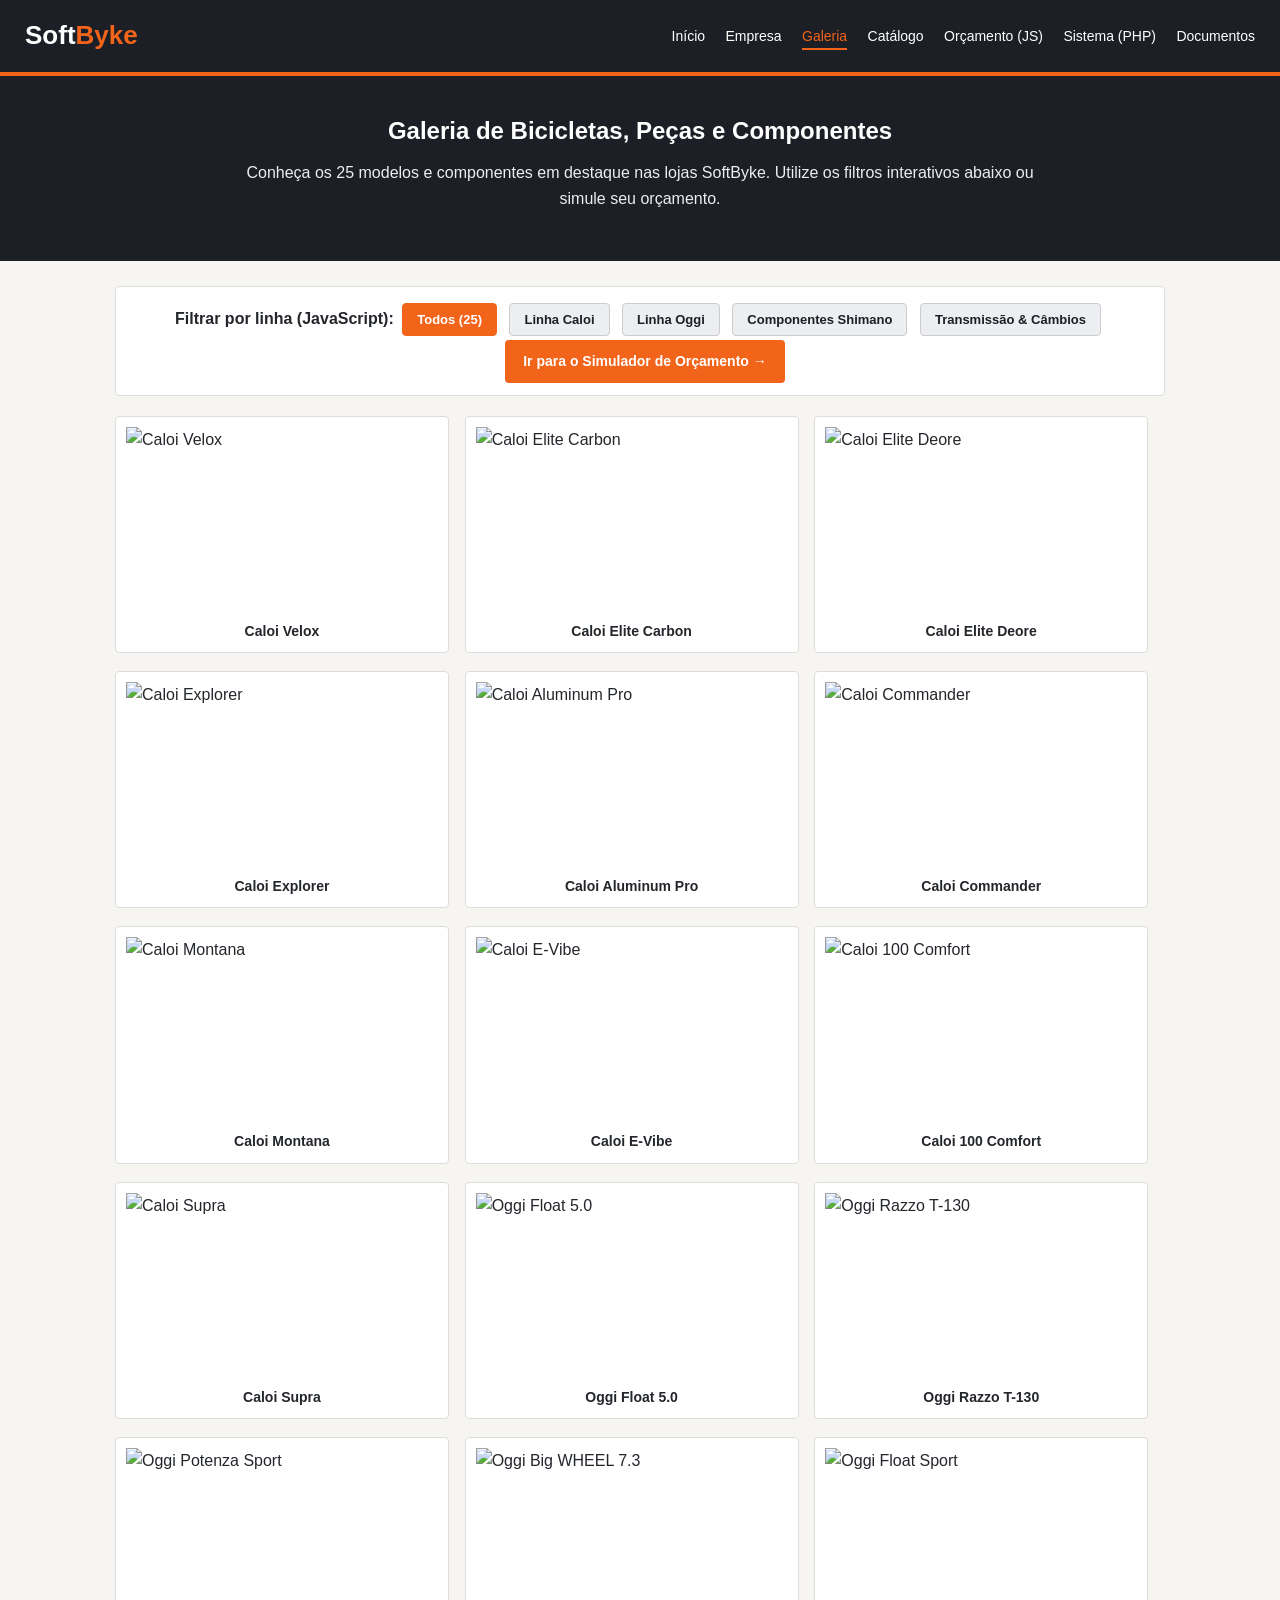
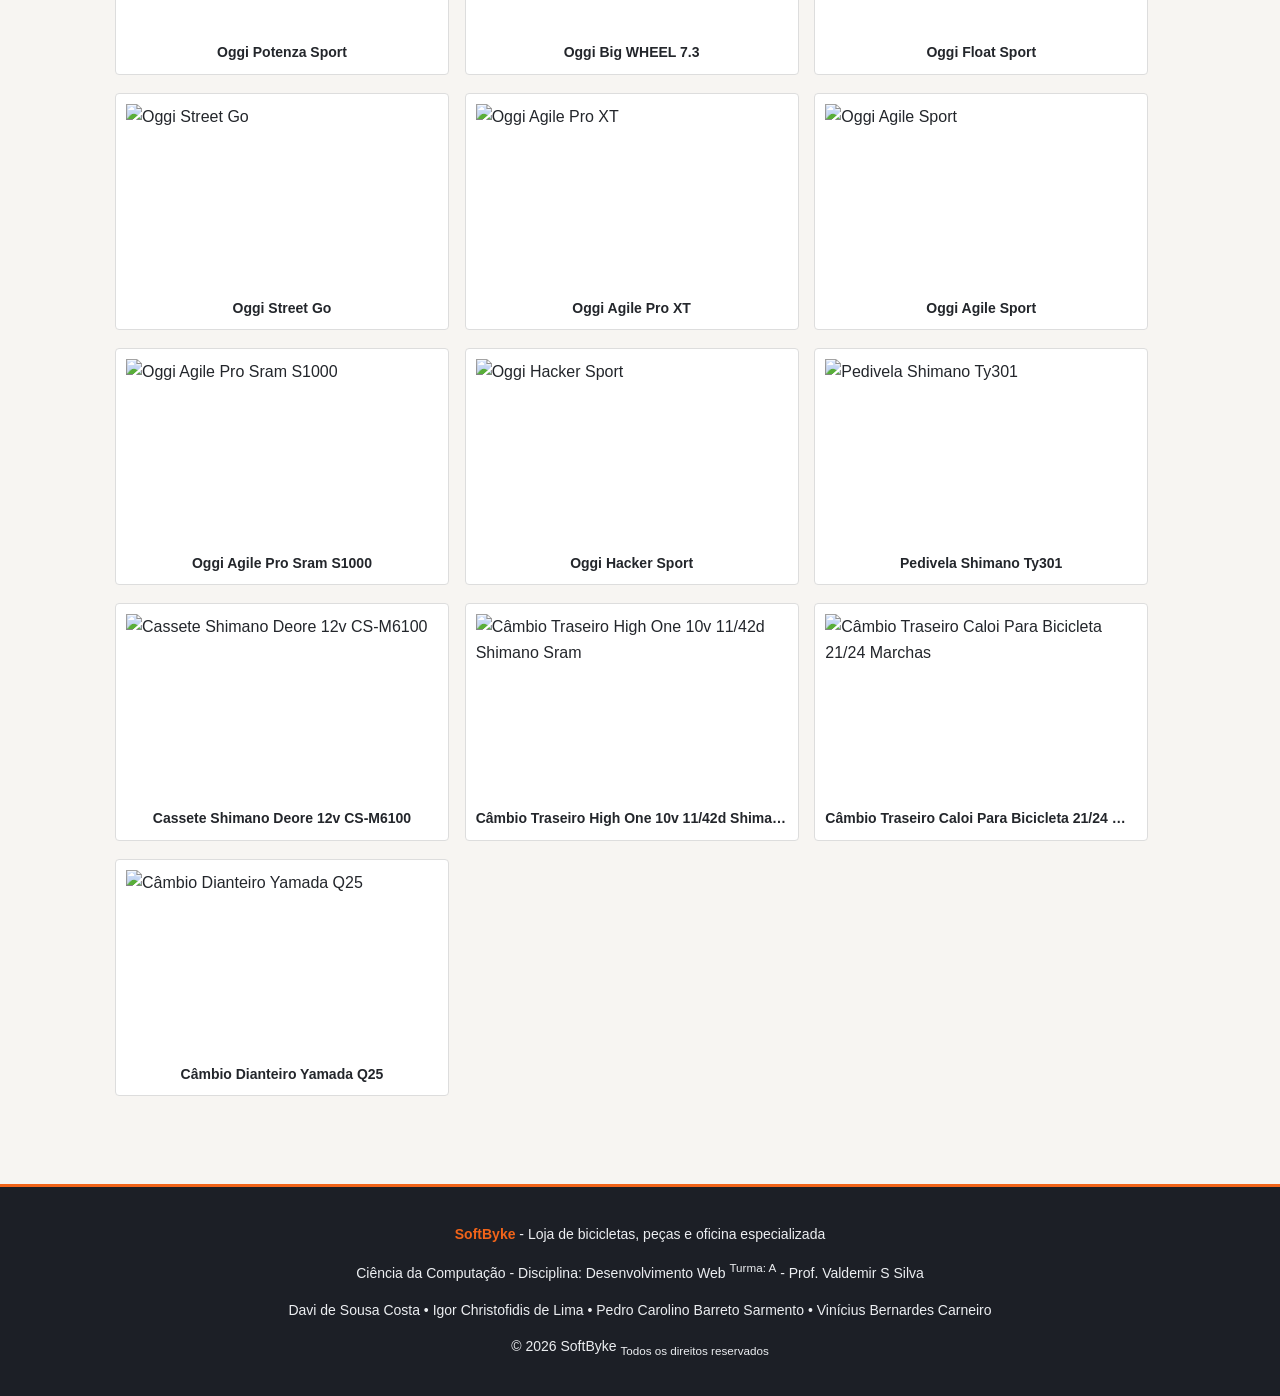
==== galeria.html @ bf814002 "primeiro commit" ====
<!DOCTYPE html>
<html lang="pt-br">
<head>
    <meta charset="UTF-8">
    <meta name="viewport" content="width=device-width, initial-scale=1.0">
    <title>SoftByke - Galeria de Produtos</title>
    <link rel="stylesheet" href="css/estilo.css">
</head>
<body class="pg-galeria" data-pagina="galeria">

    <header class="cabecalho">
        <a href="index.html" class="logo">Soft<span>Byke</span></a>
        <nav class="menu-principal" id="menuPrincipal">
            <ul>
                <li><a href="index.html" data-pagina="inicio">Início</a></li>
                <li><a href="empresa.html" data-pagina="empresa">Empresa</a></li>
                <li><a href="galeria.html" class="ativo" data-pagina="galeria">Galeria</a></li>
                <li><a href="tabela.html" data-pagina="tabela">Catálogo</a></li>
                <li><a href="orcamento.html" data-pagina="orcamento">Orçamento (JS)</a></li>
                <li><a href="sistema.php" data-pagina="sistema">Sistema (PHP)</a></li>
                <li><a href="documentos.html" data-pagina="documentos">Documentos</a></li>
            </ul>
        </nav>
    </header>

    <section class="faixa-titulo">
        <h1>Galeria de Bicicletas, Peças e Componentes</h1>
        <p>Conheça os 25 modelos e componentes em destaque nas lojas SoftByke. Utilize os filtros interativos abaixo ou simule seu orçamento.</p>
    </section>

    <main>
        <div class="barra-filtros-galeria">
            <strong>Filtrar por linha (JavaScript): </strong>
            <button type="button" class="filtro-galeria-btn ativo" onclick="filtrarGaleria('todos', this)">Todos (25)</button>
            <button type="button" class="filtro-galeria-btn" onclick="filtrarGaleria('Caloi', this)">Linha Caloi</button>
            <button type="button" class="filtro-galeria-btn" onclick="filtrarGaleria('Oggi', this)">Linha Oggi</button>
            <button type="button" class="filtro-galeria-btn" onclick="filtrarGaleria('Shimano', this)">Componentes Shimano</button>
            <button type="button" class="filtro-galeria-btn" onclick="filtrarGaleria('Câmbio', this)">Transmissão &amp; Câmbios</button>
            <a href="orcamento.html" class="botao" style="margin-left: 10px;">Ir para o Simulador de Orçamento &rarr;</a>
        </div>

        <div class="grade-galeria">
            <figure>
                <img src="https://encrypted-tbn0.gstatic.com/images?q=tbn:ANd9GcTTWcg9DNyzpHkYmLqftaovB1_hMmia4C20TxLB8lszuHQUcTpZH30XAxw&s=10" alt="Caloi Velox">
                <figcaption>Caloi Velox</figcaption>
            </figure>
            <figure>
                <img src="https://encrypted-tbn0.gstatic.com/images?q=tbn:ANd9GcQ4Hu5rWlGRx-be-63B6GcHWBXe2qYCNFQpxya16MZzyA&s=10" alt="Caloi Elite Carbon">
                <figcaption>Caloi Elite Carbon</figcaption>
            </figure>
            <figure>
                <img src="https://encrypted-tbn0.gstatic.com/images?q=tbn:ANd9GcTp-XMVZKNOJn8rVS0JFQwGpzgpscoaQWU0rRcoGQuR2w&s" alt="Caloi Elite Deore">
                <figcaption>Caloi Elite Deore</figcaption>
            </figure>
            <figure>
                <img src="https://encrypted-tbn0.gstatic.com/images?q=tbn:ANd9GcTshhe9tp-QnddsrS_8o1QalAJerl2b6g6SY9A9rODngg&s=10" alt="Caloi Explorer">
                <figcaption>Caloi Explorer</figcaption>
            </figure>
            <figure>
                <img src="https://encrypted-tbn0.gstatic.com/images?q=tbn:ANd9GcRta1293YizAOayZHeKNs39KVpRwibfbBDLmGNBVCmY2Q&s=10" alt="Caloi Aluminum Pro">
                <figcaption>Caloi Aluminum Pro</figcaption>
            </figure>
            <figure>
                <img src="https://encrypted-tbn0.gstatic.com/images?q=tbn:ANd9GcRMdEei1GfLC6wjOs5B2UE8TlTyPE5ZXGyq44qOtNKw8A&s=10" alt="Caloi Commander">
                <figcaption>Caloi Commander</figcaption>
            </figure>
            <figure>
                <img src="https://encrypted-tbn0.gstatic.com/images?q=tbn:ANd9GcSsONYO5ZytYBjU7rgoZqX9OUwr4yPYwgZGmhWZphkbyA&s=10" alt="Caloi Montana">
                <figcaption>Caloi Montana</figcaption>
            </figure>
            <figure>
                <img src="https://encrypted-tbn0.gstatic.com/images?q=tbn:ANd9GcQL_6Je6EVLNDAP435EBHbghXtuvejukoLYhB0qMI1WNw&s=10" alt="Caloi E-Vibe">
                <figcaption>Caloi E-Vibe</figcaption>
            </figure>
            <figure>
                <img src="https://encrypted-tbn0.gstatic.com/images?q=tbn:ANd9GcS5L4Tv4AAGfU0s2eJHRGyitrK46nd2Q0F3DUaoAPaGLA&s=10" alt="Caloi 100 Comfort">
                <figcaption>Caloi 100 Comfort</figcaption>
            </figure>
            <figure>
                <img src="https://encrypted-tbn0.gstatic.com/images?q=tbn:ANd9GcS-0ZJNamfhIWJWla_7OzReX7nO82emZm4LjrWmy72b2w&s=10" alt="Caloi Supra">
                <figcaption>Caloi Supra</figcaption>
            </figure>
            <figure>
                <img src="https://encrypted-tbn0.gstatic.com/images?q=tbn:ANd9GcRo5wBTD_clJea0MVGONZddPXKJJvf7r5wYX4Z-4nPCKw&s=10" alt="Oggi Float 5.0">
                <figcaption>Oggi Float 5.0</figcaption>
            </figure>
            <figure>
                <img src="https://encrypted-tbn0.gstatic.com/images?q=tbn:ANd9GcTRvp3NOi1EZ3BoD4rqQwr6pwFXQPp4pcwdRABN4Bib6Q&s=10" alt="Oggi Razzo T-130">
                <figcaption>Oggi Razzo T-130</figcaption>
            </figure>
            <figure>
                <img src="https://images.tcdn.com.br/img/img_prod/1087855/bicicleta_oggi_e_bike_potenza_sport_deore_2025_3595_1_9128ba9c9d964b48dd9999e11d0637da.jpg" alt="Oggi Potenza Sport">
                <figcaption>Oggi Potenza Sport</figcaption>
            </figure>
            <figure>
                <img src="https://encrypted-tbn0.gstatic.com/images?q=tbn:ANd9GcQKKQzBWfDaDxSF8seCWZ-z8sq-hgua73hNoLznvcJRmg&s=10" alt="Oggi Big WHEEL 7.3">
                <figcaption>Oggi Big WHEEL 7.3</figcaption>
            </figure>
            <figure>
                <img src="https://encrypted-tbn0.gstatic.com/images?q=tbn:ANd9GcRNU4gogF3sGfCaLFQur4pruPlp9Ut1FRlLNHc35b-JJQ&s=10" alt="Oggi Float Sport">
                <figcaption>Oggi Float Sport</figcaption>
            </figure>
            <figure>
                <img src="https://encrypted-tbn0.gstatic.com/images?q=tbn:ANd9GcTlSWx9dv3ij8Bp6dEVi0jYH3X0oVWoklEWPP4Vab4DRQ&s=10" alt="Oggi Street Go">
                <figcaption>Oggi Street Go</figcaption>
            </figure>
            <figure>
                <img src="https://encrypted-tbn0.gstatic.com/images?q=tbn:ANd9GcS35ofbaSdW6f3ZoY4Suqkg_jbIdGFuFYjdK6qMV4Q97Q&s=10" alt="Oggi Agile Pro XT">
                <figcaption>Oggi Agile Pro XT</figcaption>
            </figure>
            <figure>
                <img src="https://encrypted-tbn0.gstatic.com/images?q=tbn:ANd9GcQqnED8TQ6TrrPfu6Es5Xbhvo0F0vJp8mqoZS43o5sqfg&s=10" alt="Oggi Agile Sport">
                <figcaption>Oggi Agile Sport</figcaption>
            </figure>
            <figure>
                <img src="https://encrypted-tbn0.gstatic.com/images?q=tbn:ANd9GcRVHFEsUN4DFpPfxKnxJY5f6Yqgs15UkUaLzid42WBlzg&s" alt="Oggi Agile Pro Sram S1000">
                <figcaption>Oggi Agile Pro Sram S1000</figcaption>
            </figure>
            <figure>
                <img src="https://encrypted-tbn0.gstatic.com/images?q=tbn:ANd9GcRt9l1mBIRB_9QxtCXy18AXKND9d6Us1G9PAHmeOz-8Iw&s=10" alt="Oggi Hacker Sport">
                <figcaption>Oggi Hacker Sport</figcaption>
            </figure>
            <figure>
                <img src="https://encrypted-tbn0.gstatic.com/shopping?q=tbn:ANd9GcSQcwZ9hnMI6CaHOgQzIu19AZNrThn6wm0xT-AvOZsDFX9ZyQCFRk6ygNjxHroP38q0XrIXxgCGjOlghR_ZRbCqmXhWXqM8xm8f2-O9BnjiplgrY8aYqsgNcQ" alt="Pedivela Shimano Ty301">
                <figcaption>Pedivela Shimano Ty301</figcaption>
            </figure>
            <figure>
                <img src="https://encrypted-tbn0.gstatic.com/shopping?q=tbn:ANd9GcSzl5ehxidR-y7NM_UzT48M0Ukv53eRrNF07uT0KBMWCBaj0SlHIL1NSCuDiADSxuLw-880dIuR_XQZyoYeMAWh8j44EOa0" alt="Cassete Shimano Deore 12v CS-M6100">
                <figcaption>Cassete Shimano Deore 12v CS-M6100</figcaption>
            </figure>
            <figure>
                <img src="https://encrypted-tbn2.gstatic.com/shopping?q=tbn:ANd9GcTfwEueyy6-5jJB6yyoMNuCMjY2nmUT5bi5mygThWFNTNJgdgw-O7uAAtbvhffItlDkr7FnVRMN3FAQW2IFjrAHtz9D9z-FN6lF4eAfG1vTPmi5aAgm4RBU1Q" alt="Câmbio Traseiro High One 10v 11/42d Shimano Sram">
                <figcaption>Câmbio Traseiro High One 10v 11/42d Shimano Sram</figcaption>
            </figure>
            <figure>
                <img src="https://encrypted-tbn3.gstatic.com/shopping?q=tbn:ANd9GcSWTZq7qlBZyqMR_2BLrrSPsn88dRPBtpipAjTyOL-HEJutfkc-0KjwzbEfDuBSoghbmKDfUiFj45tPjhkZixARqafKEdRjwI1PWUZ2LnrTpomaJTR3KEHdMA" alt="Câmbio Traseiro Caloi Para Bicicleta 21/24 Marchas">
                <figcaption>Câmbio Traseiro Caloi Para Bicicleta 21/24 Marchas</figcaption>
            </figure>
            <figure>
                <img src="https://http2.mlstatic.com/D_NQ_NP_919181-MLB49385060734_032022-O.webp" alt="Câmbio Dianteiro Yamada Q25">
                <figcaption>Câmbio Dianteiro Yamada Q25</figcaption>
            </figure>
        </div>
    </main>

    <footer>
        <p><strong>SoftByke</strong> - Loja de bicicletas, peças e oficina especializada</p>
        <p>Ciência da Computação - Disciplina: Desenvolvimento Web <sup>Turma: A</sup> - Prof. Valdemir S Silva</p>
        <p>Davi de Sousa Costa &bull; Igor Christofidis de Lima &bull; Pedro Carolino Barreto Sarmento &bull; Vinícius Bernardes Carneiro</p>
        <p>&copy; 2026 SoftByke <sub>Todos os direitos reservados</sub></p>
    </footer>

    <script src="js/script.js"></script>
</body>
</html>
---- css/estilo.css ----
/* =====================================================
   SOFTBYKE - FOLHA DE ESTILO (CSS EXTERNO/LINKADO)
   Cores da loja: cinza escuro (#1c1f26), azul (#2e4057) e laranja/vermelho (#f26419).
   Fontes: fontes nativas do sistema para máxima compatibilidade e desempenho.
   ===================================================== */

* {
  box-sizing: border-box;
}

body {
  margin: 0;
  font-family: Arial, Helvetica, sans-serif;
  color: #23262b;
  line-height: 1.6;
}

h1, h2, h3, h4, h5 {
  font-family: Verdana, Geneva, sans-serif;
  color: #1c1f26;
}

a {
  color: #2e4057;
}
a:hover {
  color: #f26419;
}

img {
  max-width: 100%;
}

/* ---------- Cabeçalho / Menu (igual em todas as páginas comerciais) ---------- */

.cabecalho {
  background-color: #1c1f26;
  color: #ffffff;
  padding: 15px 25px;
  border-bottom: 4px solid #f26419;
}
.cabecalho:after {
  content: "";
  display: block;
  clear: both;
}

.logo {
  font-family: Verdana, Geneva, sans-serif;
  font-size: 26px;
  font-weight: bold;
  color: #ffffff;
  text-decoration: none;
  float: left;
}
.logo span {
  color: #f26419;
}

nav.menu-principal {
  float: right;
}

nav.menu-principal ul {
  list-style: none;
  margin: 8px 0 0 0;
  padding: 0;
}

nav.menu-principal li {
  display: inline-block;
  margin-left: 16px;
}

nav.menu-principal a {
  color: #ffffff;
  text-decoration: none;
  font-family: Verdana, Geneva, sans-serif;
  font-size: 14px;
  padding-bottom: 4px;
  border-bottom: 2px solid #1c1f26;
  transition: color 0.2s, border-color 0.2s;
}
nav.menu-principal a:hover,
nav.menu-principal a.ativo {
  border-bottom: 2px solid #f26419;
  color: #f26419;
}

/* ---------- Rodapé ---------- */

footer {
  background-color: #1c1f26;
  color: #eceef1;
  text-align: center;
  padding: 22px 15px;
  margin-top: 35px;
  font-size: 14px;
  border-top: 3px solid #f26419;
}
footer strong {
  color: #f26419;
}

/* ---------- Estrutura geral da página ---------- */

main {
  max-width: 1080px;
  margin: 0 auto;
  padding: 25px 15px 35px 15px;
}

.faixa-titulo {
  padding: 36px 20px;
  color: #ffffff;
  background-color: #1c1f26;
  text-align: center;
}
.faixa-titulo h1 {
  color: #ffffff;
  margin-top: 0;
  margin-bottom: 10px;
}
.faixa-titulo p {
  color: #eceef1;
  max-width: 820px;
  margin: 0 auto 14px auto;
}
.faixa-titulo code {
  background: rgba(242, 100, 25, 0.25);
  color: #ffb894;
  padding: 2px 6px;
  border-radius: 4px;
}

mark {
  background-color: #f68c53;
  padding: 2px 6px;
  border-radius: 3px;
}

/* Cada página com uma cor de fundo suave e clean */
body.pg-inicio      { background-color: #eceef1; }
body.pg-empresa     { background-color: #f3f6f9; }
body.pg-galeria     { background-color: #f7f5f2; }
body.pg-textos      { background-color: #fbfaf7; }
body.pg-listas      { background-color: #f2f7f4; }
body.pg-documentos  { background-color: #f5f3fa; }
body.pg-links       { background-color: #eef5f7; }
body.pg-tabela      { background-color: #f6f6f6; }
body.pg-orcamento   { background-color: #f2f5f8; }
body.pg-sistema     { background-color: #f4f6f9; }

/* ---------- Faixa de Automação JS (setInterval) ---------- */

.faixa-automacao {
  background-color: #2e4057;
  color: #ffffff;
  padding: 12px 18px;
  border-left: 5px solid #f26419;
  margin-bottom: 22px;
  border-radius: 4px;
  font-size: 14px;
}
.tag-automacao {
  background-color: #f26419;
  color: #ffffff;
  font-weight: bold;
  font-size: 11px;
  padding: 3px 8px;
  border-radius: 3px;
  margin-right: 10px;
  letter-spacing: 0.5px;
}

/* ---------- Home: cards e patrocinadores ---------- */

.patrocinadores {
  background-color: #ffffff;
  padding: 25px 15px;
  text-align: center;
  clear: both;
}

.grade-patrocinadores {
  max-width: 1080px;
  margin: 0 auto;
}

.grade-patrocinadores img {
  width: 23%;
  height: 200px;
  object-fit: contain;
  margin: 0 0.5%;
}

.cartoes {
  display: flex;
  flex-wrap: wrap;
  gap: 16px;
  margin-bottom: 20px;
}
.cartao {
  background-color: #ffffff;
  border: 1px solid #e2e2e2;
  border-left: 5px solid #f26419;
  padding: 18px;
  flex: 1 1 220px;
  border-radius: 4px;
  box-shadow: 0 2px 4px rgba(0, 0, 0, 0.04);
}
.cartao h3 {
  margin-top: 0;
}

.botao {
  display: inline-block;
  background-color: #f26419;
  color: #ffffff;
  text-decoration: none;
  padding: 10px 18px;
  font-family: Verdana, Geneva, sans-serif;
  border: none;
  border-radius: 4px;
  cursor: pointer;
  font-size: 14px;
  font-weight: bold;
  transition: background-color 0.2s;
}
.botao:hover {
  background-color: #b54208;
  color: #ffffff;
}
.botao-secundario {
  background-color: #2e4057;
}
.botao-secundario:hover {
  background-color: #1c2838;
}
.botao-perigo {
  background-color: #b91c1c;
}
.botao-perigo:hover {
  background-color: #7f1d1d;
}

#saudacao {
  color: #ffb894;
  font-size: 16px;
}

/* ---------- Galeria (25 fotos, 3 colunas, filtro JS) ---------- */

.barra-filtros-galeria {
  background-color: #ffffff;
  border: 1px solid #dddddd;
  padding: 12px 15px;
  margin-bottom: 20px;
  border-radius: 4px;
  text-align: center;
}
.filtro-galeria-btn {
  background-color: #eceef1;
  color: #1c1f26;
  border: 1px solid #cccccc;
  padding: 8px 14px;
  margin: 4px;
  border-radius: 4px;
  cursor: pointer;
  font-weight: bold;
  font-size: 13px;
}
.filtro-galeria-btn:hover,
.filtro-galeria-btn.ativo {
  background-color: #f26419;
  color: #ffffff;
  border-color: #f26419;
}

.grade-galeria:after {
  content: "";
  display: block;
  clear: both;
}

.grade-galeria figure {
  margin: 0 1.5% 18px 0;
  background-color: #ffffff;
  border: 1px solid #dddddd;
  padding: 10px;
  float: left;
  width: 31.8%;
  border-radius: 4px;
}

.grade-galeria figure:nth-child(3n) {
  margin-right: 0;
}

.grade-galeria img {
  width: 100%;
  height: 185px;
  object-fit: cover;
  display: block;
}

.grade-galeria figcaption {
  text-align: center;
  font-size: 14px;
  font-weight: bold;
  padding-top: 8px;
  color: #23262b;
  white-space: nowrap;
  overflow: hidden;
  text-overflow: ellipsis;
}

/* ---------- Textos, Listas e Empresa ---------- */

.indice-ancoras {
  background-color: #ffffff;
  border: 1px solid #dddddd;
  padding: 15px 20px;
  margin-bottom: 25px;
}
.secao-texto {
  border-top: 1px dashed #cccccc;
  padding: 20px 0;
}
.voltar-topo {
  display: inline-block;
  margin-top: 8px;
  font-size: 14px;
}

.bloco-lista {
  background-color: #ffffff;
  border: 1px solid #dddddd;
  padding: 15px;
  margin-bottom: 18px;
}

.bloco-empresa {
  background-color: #ffffff;
  border: 1px solid #dddddd;
  padding: 22px 25px 22px 42px;
  margin-bottom: 18px;
  border-radius: 4px;
}
.bloco-empresa li {
  margin-bottom: 10px;
}

/* ---------- Documentos / Wireframes e Diagramas ---------- */

.grade-wireframes {
  display: flex;
  flex-wrap: wrap;
  gap: 18px;
}
.wireframe-item {
  background-color: #ffffff;
  border: 1px solid #dddddd;
  padding: 12px;
  text-align: center;
  flex: 1 1 300px;
  max-width: 32%;
  border-radius: 4px;
}
.wireframe-item img {
  width: 100%;
  height: 240px;
  object-fit: contain;
  border: 1px solid #eceef1;
}
.wireframe-item p {
  margin: 10px 0 0 0;
  font-weight: bold;
  color: #1c1f26;
}

.bloco-diagrama {
  background-color: #ffffff;
  border: 1px solid #dddddd;
  border-left: 5px solid #2e4057;
  padding: 20px;
  margin-bottom: 25px;
  border-radius: 4px;
  text-align: center;
}
.bloco-diagrama img {
  max-width: 100%;
  height: auto;
  border: 1px solid #e0e0e0;
  margin-top: 10px;
}

/* ---------- Tabela (Catálogo, Orçamento e CRUD) ---------- */

.tabela-responsiva {
  overflow-x: auto;
}

table.tabela-catalogo {
  border-collapse: collapse;
  width: 100%;
  font-size: 14px;
  background-color: #ffffff;
}
table.tabela-catalogo caption {
  font-family: Verdana, Geneva, sans-serif;
  font-size: 18px;
  margin-bottom: 10px;
}
table.tabela-catalogo th,
table.tabela-catalogo td {
  border: 1px solid #b5bac2;
  padding: 9px 10px;
  text-align: center;
}

/* Cores diferentes para as células da tabela */
.cor1 { background-color: #fde3d1; }
.cor2 { background-color: #d7e8f7; }
.cor3 { background-color: #e0f2e2; }
.cor4 { background-color: #f7e6f5; }
.cor5 { background-color: #fff6cc; }
.cor-titulo { background-color: #1c1f26; color: #ffffff; font-size: 16px; }
.cor-cabecalho { background-color: #2e4057; color: #ffffff; }
.cor-subtotal { background-color: #dcdcdc; font-weight: bold; }

/* ---------- Formulários, Orçamento JS e Sistema PHP CRUD ---------- */

.bloco-sistema {
  background-color: #ffffff;
  border: 1px solid #d8dee6;
  border-top: 4px solid #f26419;
  padding: 22px;
  margin-bottom: 24px;
  border-radius: 4px;
  box-shadow: 0 2px 5px rgba(0, 0, 0, 0.04);
}
.bloco-sistema h2 {
  margin-top: 0;
  font-size: 20px;
  border-bottom: 1px solid #eceef1;
  padding-bottom: 8px;
}

.form-grid {
  display: flex;
  flex-wrap: wrap;
  gap: 15px;
  margin-top: 15px;
}
.campo-form {
  flex: 1 1 280px;
  display: flex;
  flex-direction: column;
  margin-bottom: 10px;
}
.campo-form.campo-largo {
  flex: 1 1 100%;
}
.campo-form label {
  font-weight: bold;
  font-size: 13px;
  margin-bottom: 5px;
  color: #1c1f26;
}
.campo-form input,
.campo-form select,
.campo-form textarea {
  padding: 9px 11px;
  border: 1px solid #bcc3ce;
  border-radius: 4px;
  font-size: 14px;
  font-family: Arial, Helvetica, sans-serif;
}
.campo-form input:focus,
.campo-form select:focus {
  outline: none;
  border-color: #f26419;
}
.campo-leitura {
  background-color: #f1f4f8;
  font-weight: bold;
  color: #1c1f26;
}
.destaque-subtotal {
  color: #b54208;
  background-color: #fff3eb;
}

.acoes-form {
  flex: 1 1 100%;
  display: flex;
  flex-wrap: wrap;
  gap: 10px;
  margin-top: 6px;
}

.grupo-input-botao {
  display: flex;
  gap: 8px;
}
.grupo-input-botao input {
  flex: 1;
}

.msg-apoio {
  display: block;
  margin-top: 4px;
  font-size: 12px;
  font-weight: bold;
}
.texto-sucesso { color: #15803d; }
.texto-erro { color: #b91c1c; }

.grade-duas-colunas {
  display: flex;
  flex-wrap: wrap;
  gap: 20px;
}
.grade-duas-colunas > .bloco-sistema {
  flex: 1 1 460px;
}

.painel-resumo-calculo {
  background-color: #f8fafc;
  border: 1px solid #cbd5e1;
  border-radius: 4px;
  padding: 16px;
}
.linha-resumo {
  display: flex;
  justify-content: space-between;
  padding: 6px 0;
  font-size: 14px;
  border-bottom: 1px dashed #e2e8f0;
}
.linha-desconto strong {
  color: #15803d;
}
.linha-total-final {
  font-size: 18px;
  color: #1c1f26;
  background-color: #fff3eb;
  padding: 10px 8px;
  border-radius: 4px;
  border-bottom: none;
}
.linha-total-final strong {
  color: #f26419;
}

.input-qtd-tabela {
  width: 65px;
  padding: 4px 6px;
  text-align: center;
  border: 1px solid #999;
  border-radius: 3px;
}

.cards-bikefit {
  display: flex;
  flex-wrap: wrap;
  gap: 14px;
  margin-top: 18px;
}
.card-fit {
  flex: 1 1 210px;
  background-color: #f8fafc;
  border: 1px solid #cbd5e1;
  border-left: 4px solid #2e4057;
  padding: 12px 15px;
  border-radius: 4px;
}
.card-fit span {
  display: block;
  font-size: 12px;
  color: #555;
}
.card-fit strong {
  font-size: 15px;
  color: #1c1f26;
}

/* ---------- Indicadores, Abas e Alertas do Sistema PHP ---------- */

.painel-indicadores {
  display: flex;
  flex-wrap: wrap;
  gap: 16px;
  margin-bottom: 22px;
}
.card-indicador {
  flex: 1 1 260px;
  background-color: #ffffff;
  border: 1px solid #d8dee6;
  border-left: 5px solid #f26419;
  padding: 16px 18px;
  border-radius: 4px;
}
.rotulo-indicador {
  display: block;
  font-size: 12px;
  text-transform: uppercase;
  color: #555;
  font-weight: bold;
}
.valor-indicador {
  display: block;
  font-size: 24px;
  color: #1c1f26;
  margin: 4px 0;
}

.abas-crud {
  display: flex;
  flex-wrap: wrap;
  gap: 10px;
  margin-bottom: 20px;
}
.aba-btn {
  background-color: #e2e8f0;
  color: #1c1f26;
  text-decoration: none;
  padding: 11px 18px;
  border-radius: 4px;
  font-family: Verdana, Geneva, sans-serif;
  font-size: 14px;
  font-weight: bold;
  border: 1px solid #cbd5e1;
}
.aba-btn:hover,
.aba-btn.ativa {
  background-color: #1c1f26;
  color: #ffffff;
  border-color: #1c1f26;
}

.cabecalho-listagem {
  display: flex;
  flex-wrap: wrap;
  justify-content: space-between;
  align-items: center;
  margin-bottom: 14px;
  gap: 10px;
}
.cabecalho-listagem h2 {
  margin: 0;
  border: none;
  padding: 0;
}
.form-filtro-inline {
  display: flex;
  align-items: center;
  gap: 8px;
}
.form-filtro-inline input,
.form-filtro-inline select {
  padding: 7px 10px;
  border: 1px solid #bcc3ce;
  border-radius: 4px;
}

.alerta {
  padding: 14px 18px;
  border-radius: 4px;
  margin-bottom: 20px;
  font-size: 14px;
}
.alerta-sucesso {
  background-color: #dcfce7;
  border-left: 5px solid #15803d;
  color: #14532d;
}
.alerta-erro {
  background-color: #fee2e2;
  border-left: 5px solid #b91c1c;
  color: #7f1d1d;
}

.btn-acao {
  display: inline-block;
  padding: 5px 10px;
  font-size: 12px;
  font-weight: bold;
  text-decoration: none;
  border-radius: 3px;
  border: none;
  cursor: pointer;
  margin: 2px;
}
.btn-editar {
  background-color: #2e4057;
  color: #ffffff;
}
.btn-editar:hover {
  background-color: #1c2838;
  color: #ffffff;
}
.btn-excluir {
  background-color: #dc2626;
  color: #ffffff;
}
.btn-excluir:hover {
  background-color: #991b1b;
  color: #ffffff;
}

.badge-status {
  display: inline-block;
  padding: 3px 8px;
  border-radius: 12px;
  font-size: 12px;
  font-weight: bold;
}
.status-agendado { background-color: #dbeafe; color: #1e40af; }
.status-em-manutencao { background-color: #fef3c7; color: #92400e; }
.status-concluido { background-color: #dcfce7; color: #166534; }
.status-cancelado { background-color: #fee2e2; color: #991b1b; }

/* ---------- Links externos e Newsletter ---------- */

.lista-links {
  list-style: none;
  padding: 0;
}
.lista-links:after {
  content: "";
  display: block;
  clear: both;
}
.lista-links li {
  background-color: #ffffff;
  border: 1px solid #dddddd;
  border-left: 4px solid #2e4057;
  padding: 12px 10px;
  margin: 0 1.5% 15px 0;
  float: left;
  width: 48%;
}

.form-newsletter {
  text-align: center;
  margin-top: 15px;
}
.form-newsletter input[type="email"] {
  padding: 9px 12px;
  border: 1px solid #cccccc;
  border-radius: 4px;
  width: 260px;
}
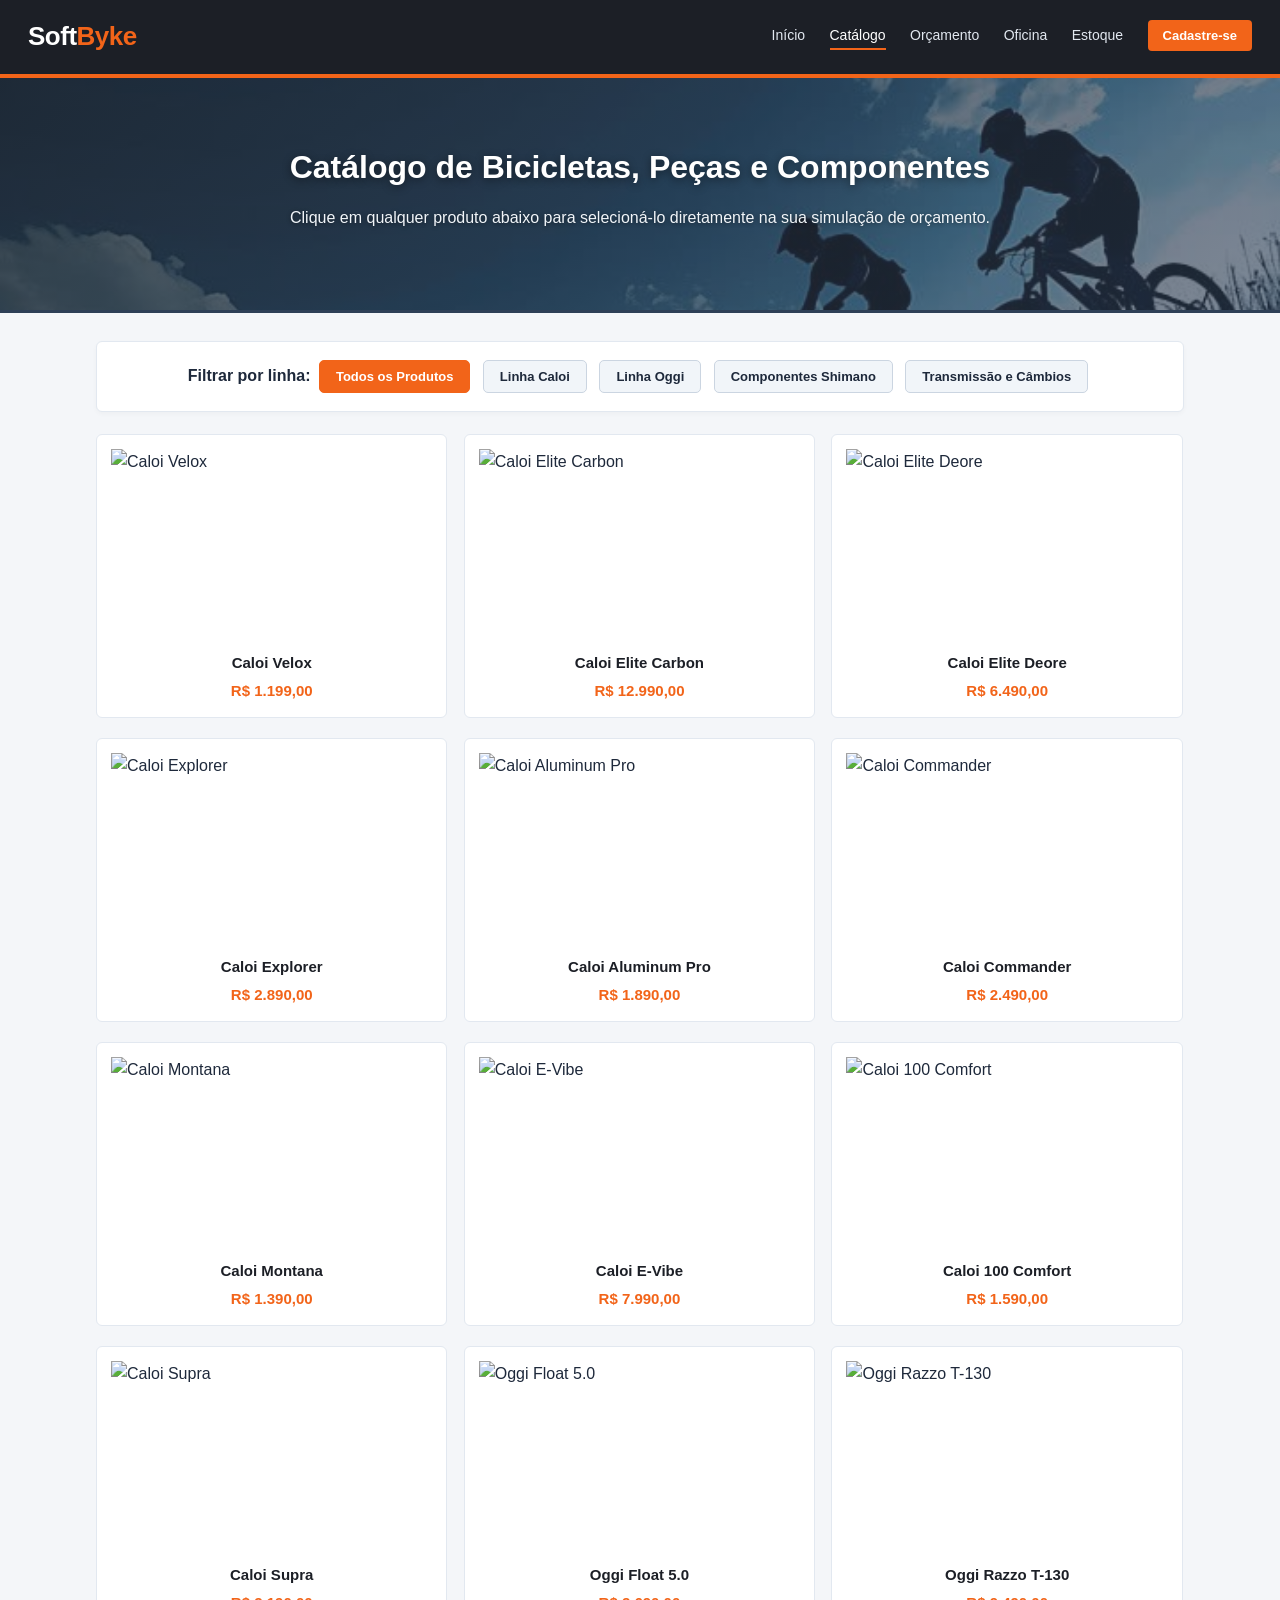
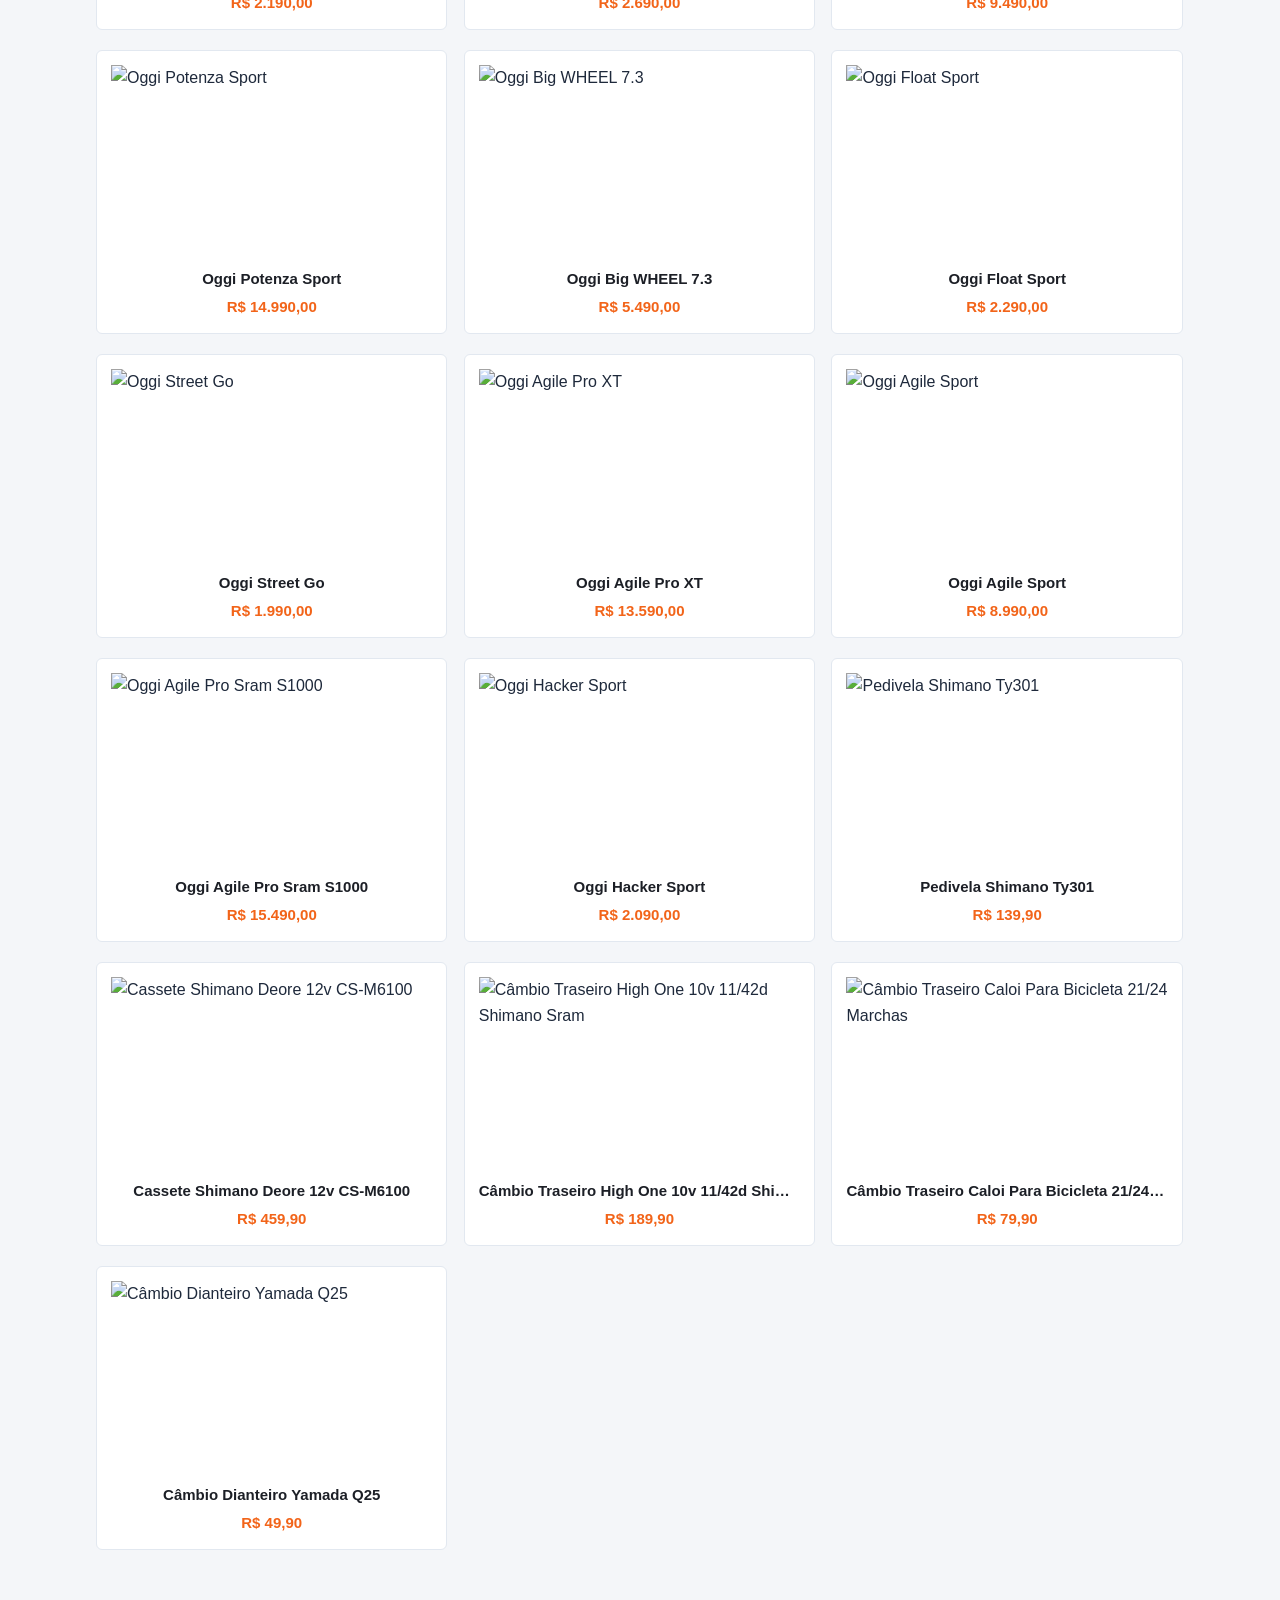
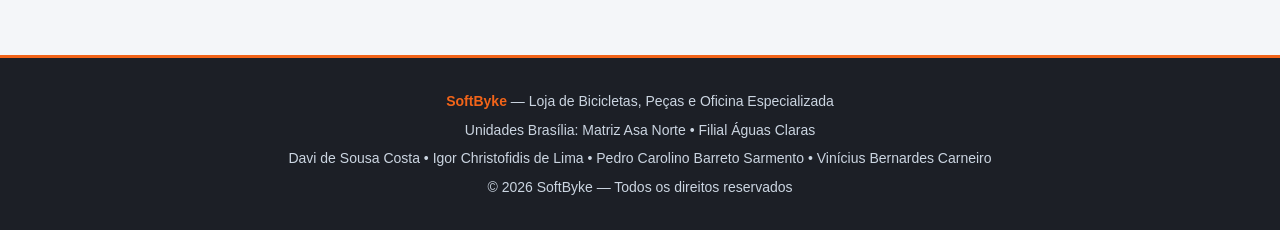
==== commit ff9ea5b6: "fix: repaginada geral" ====
--- a/galeria.html
+++ b/galeria.html
@@ -3,7 +3,7 @@
 <head>
     <meta charset="UTF-8">
     <meta name="viewport" content="width=device-width, initial-scale=1.0">
-    <title>SoftByke - Galeria de Produtos</title>
+    <title>SoftByke - Catálogo de Bicicletas e Peças</title>
     <link rel="stylesheet" href="css/estilo.css">
 </head>
 <body class="pg-galeria" data-pagina="galeria">
@@ -13,141 +13,164 @@
         <nav class="menu-principal" id="menuPrincipal">
             <ul>
                 <li><a href="index.html" data-pagina="inicio">Início</a></li>
-                <li><a href="empresa.html" data-pagina="empresa">Empresa</a></li>
-                <li><a href="galeria.html" class="ativo" data-pagina="galeria">Galeria</a></li>
-                <li><a href="tabela.html" data-pagina="tabela">Catálogo</a></li>
-                <li><a href="orcamento.html" data-pagina="orcamento">Orçamento (JS)</a></li>
-                <li><a href="sistema.php" data-pagina="sistema">Sistema (PHP)</a></li>
-                <li><a href="documentos.html" data-pagina="documentos">Documentos</a></li>
+                <li><a href="galeria.html" class="ativo" data-pagina="galeria">Catálogo</a></li>
+                <li><a href="orcamento.html" data-pagina="orcamento">Orçamento</a></li>
+                <li><a href="sistema.php?aba=agendamentos" data-pagina="oficina">Oficina</a></li>
+                <li><a href="sistema.php?aba=produtos" data-pagina="estoque">Estoque</a></li>
+                <li id="itemNavCadastro"><a href="#" class="nav-destaque-cadastro" onclick="abrirModalCadastro(event)">Cadastre-se</a></li>
             </ul>
         </nav>
     </header>
 
     <section class="faixa-titulo">
-        <h1>Galeria de Bicicletas, Peças e Componentes</h1>
-        <p>Conheça os 25 modelos e componentes em destaque nas lojas SoftByke. Utilize os filtros interativos abaixo ou simule seu orçamento.</p>
+        <h1>Catálogo de Bicicletas, Peças e Componentes</h1>
+        <p>Clique em qualquer produto abaixo para selecioná-lo diretamente na sua simulação de orçamento.</p>
     </section>
 
     <main>
         <div class="barra-filtros-galeria">
-            <strong>Filtrar por linha (JavaScript): </strong>
-            <button type="button" class="filtro-galeria-btn ativo" onclick="filtrarGaleria('todos', this)">Todos (25)</button>
+            <strong>Filtrar por linha: </strong>
+            <button type="button" class="filtro-galeria-btn ativo" onclick="filtrarGaleria('todos', this)">Todos os Produtos</button>
             <button type="button" class="filtro-galeria-btn" onclick="filtrarGaleria('Caloi', this)">Linha Caloi</button>
             <button type="button" class="filtro-galeria-btn" onclick="filtrarGaleria('Oggi', this)">Linha Oggi</button>
             <button type="button" class="filtro-galeria-btn" onclick="filtrarGaleria('Shimano', this)">Componentes Shimano</button>
-            <button type="button" class="filtro-galeria-btn" onclick="filtrarGaleria('Câmbio', this)">Transmissão &amp; Câmbios</button>
-            <a href="orcamento.html" class="botao" style="margin-left: 10px;">Ir para o Simulador de Orçamento &rarr;</a>
+            <button type="button" class="filtro-galeria-btn" onclick="filtrarGaleria('Câmbio', this)">Transmissão e Câmbios</button>
         </div>
 
         <div class="grade-galeria">
-            <figure>
+            <figure class="card-catalogo-clicavel" onclick="irParaOrcamentoComProduto('BK-01')">
                 <img src="https://encrypted-tbn0.gstatic.com/images?q=tbn:ANd9GcTTWcg9DNyzpHkYmLqftaovB1_hMmia4C20TxLB8lszuHQUcTpZH30XAxw&s=10" alt="Caloi Velox">
                 <figcaption>Caloi Velox</figcaption>
+                <span class="preco-card-catalogo">R$ 1.199,00</span>
             </figure>
-            <figure>
+            <figure class="card-catalogo-clicavel" onclick="irParaOrcamentoComProduto('BK-02')">
                 <img src="https://encrypted-tbn0.gstatic.com/images?q=tbn:ANd9GcQ4Hu5rWlGRx-be-63B6GcHWBXe2qYCNFQpxya16MZzyA&s=10" alt="Caloi Elite Carbon">
                 <figcaption>Caloi Elite Carbon</figcaption>
+                <span class="preco-card-catalogo">R$ 12.990,00</span>
             </figure>
-            <figure>
+            <figure class="card-catalogo-clicavel" onclick="irParaOrcamentoComProduto('BK-03')">
                 <img src="https://encrypted-tbn0.gstatic.com/images?q=tbn:ANd9GcTp-XMVZKNOJn8rVS0JFQwGpzgpscoaQWU0rRcoGQuR2w&s" alt="Caloi Elite Deore">
                 <figcaption>Caloi Elite Deore</figcaption>
+                <span class="preco-card-catalogo">R$ 6.490,00</span>
             </figure>
-            <figure>
+            <figure class="card-catalogo-clicavel" onclick="irParaOrcamentoComProduto('BK-04')">
                 <img src="https://encrypted-tbn0.gstatic.com/images?q=tbn:ANd9GcTshhe9tp-QnddsrS_8o1QalAJerl2b6g6SY9A9rODngg&s=10" alt="Caloi Explorer">
                 <figcaption>Caloi Explorer</figcaption>
+                <span class="preco-card-catalogo">R$ 2.890,00</span>
             </figure>
-            <figure>
+            <figure class="card-catalogo-clicavel" onclick="irParaOrcamentoComProduto('BK-05')">
                 <img src="https://encrypted-tbn0.gstatic.com/images?q=tbn:ANd9GcRta1293YizAOayZHeKNs39KVpRwibfbBDLmGNBVCmY2Q&s=10" alt="Caloi Aluminum Pro">
                 <figcaption>Caloi Aluminum Pro</figcaption>
+                <span class="preco-card-catalogo">R$ 1.890,00</span>
             </figure>
-            <figure>
+            <figure class="card-catalogo-clicavel" onclick="irParaOrcamentoComProduto('BK-06')">
                 <img src="https://encrypted-tbn0.gstatic.com/images?q=tbn:ANd9GcRMdEei1GfLC6wjOs5B2UE8TlTyPE5ZXGyq44qOtNKw8A&s=10" alt="Caloi Commander">
                 <figcaption>Caloi Commander</figcaption>
+                <span class="preco-card-catalogo">R$ 2.490,00</span>
             </figure>
-            <figure>
+            <figure class="card-catalogo-clicavel" onclick="irParaOrcamentoComProduto('BK-07')">
                 <img src="https://encrypted-tbn0.gstatic.com/images?q=tbn:ANd9GcSsONYO5ZytYBjU7rgoZqX9OUwr4yPYwgZGmhWZphkbyA&s=10" alt="Caloi Montana">
                 <figcaption>Caloi Montana</figcaption>
+                <span class="preco-card-catalogo">R$ 1.390,00</span>
             </figure>
-            <figure>
+            <figure class="card-catalogo-clicavel" onclick="irParaOrcamentoComProduto('BK-08')">
                 <img src="https://encrypted-tbn0.gstatic.com/images?q=tbn:ANd9GcQL_6Je6EVLNDAP435EBHbghXtuvejukoLYhB0qMI1WNw&s=10" alt="Caloi E-Vibe">
                 <figcaption>Caloi E-Vibe</figcaption>
+                <span class="preco-card-catalogo">R$ 7.990,00</span>
             </figure>
-            <figure>
+            <figure class="card-catalogo-clicavel" onclick="irParaOrcamentoComProduto('BK-09')">
                 <img src="https://encrypted-tbn0.gstatic.com/images?q=tbn:ANd9GcS5L4Tv4AAGfU0s2eJHRGyitrK46nd2Q0F3DUaoAPaGLA&s=10" alt="Caloi 100 Comfort">
                 <figcaption>Caloi 100 Comfort</figcaption>
+                <span class="preco-card-catalogo">R$ 1.590,00</span>
             </figure>
-            <figure>
+            <figure class="card-catalogo-clicavel" onclick="irParaOrcamentoComProduto('BK-10')">
                 <img src="https://encrypted-tbn0.gstatic.com/images?q=tbn:ANd9GcS-0ZJNamfhIWJWla_7OzReX7nO82emZm4LjrWmy72b2w&s=10" alt="Caloi Supra">
                 <figcaption>Caloi Supra</figcaption>
+                <span class="preco-card-catalogo">R$ 2.190,00</span>
             </figure>
-            <figure>
+            <figure class="card-catalogo-clicavel" onclick="irParaOrcamentoComProduto('BK-11')">
                 <img src="https://encrypted-tbn0.gstatic.com/images?q=tbn:ANd9GcRo5wBTD_clJea0MVGONZddPXKJJvf7r5wYX4Z-4nPCKw&s=10" alt="Oggi Float 5.0">
                 <figcaption>Oggi Float 5.0</figcaption>
+                <span class="preco-card-catalogo">R$ 2.690,00</span>
             </figure>
-            <figure>
+            <figure class="card-catalogo-clicavel" onclick="irParaOrcamentoComProduto('BK-12')">
                 <img src="https://encrypted-tbn0.gstatic.com/images?q=tbn:ANd9GcTRvp3NOi1EZ3BoD4rqQwr6pwFXQPp4pcwdRABN4Bib6Q&s=10" alt="Oggi Razzo T-130">
                 <figcaption>Oggi Razzo T-130</figcaption>
+                <span class="preco-card-catalogo">R$ 9.490,00</span>
             </figure>
-            <figure>
+            <figure class="card-catalogo-clicavel" onclick="irParaOrcamentoComProduto('BK-13')">
                 <img src="https://images.tcdn.com.br/img/img_prod/1087855/bicicleta_oggi_e_bike_potenza_sport_deore_2025_3595_1_9128ba9c9d964b48dd9999e11d0637da.jpg" alt="Oggi Potenza Sport">
                 <figcaption>Oggi Potenza Sport</figcaption>
+                <span class="preco-card-catalogo">R$ 14.990,00</span>
             </figure>
-            <figure>
+            <figure class="card-catalogo-clicavel" onclick="irParaOrcamentoComProduto('BK-14')">
                 <img src="https://encrypted-tbn0.gstatic.com/images?q=tbn:ANd9GcQKKQzBWfDaDxSF8seCWZ-z8sq-hgua73hNoLznvcJRmg&s=10" alt="Oggi Big WHEEL 7.3">
                 <figcaption>Oggi Big WHEEL 7.3</figcaption>
+                <span class="preco-card-catalogo">R$ 5.490,00</span>
             </figure>
-            <figure>
+            <figure class="card-catalogo-clicavel" onclick="irParaOrcamentoComProduto('BK-15')">
                 <img src="https://encrypted-tbn0.gstatic.com/images?q=tbn:ANd9GcRNU4gogF3sGfCaLFQur4pruPlp9Ut1FRlLNHc35b-JJQ&s=10" alt="Oggi Float Sport">
                 <figcaption>Oggi Float Sport</figcaption>
+                <span class="preco-card-catalogo">R$ 2.290,00</span>
             </figure>
-            <figure>
+            <figure class="card-catalogo-clicavel" onclick="irParaOrcamentoComProduto('BK-16')">
                 <img src="https://encrypted-tbn0.gstatic.com/images?q=tbn:ANd9GcTlSWx9dv3ij8Bp6dEVi0jYH3X0oVWoklEWPP4Vab4DRQ&s=10" alt="Oggi Street Go">
                 <figcaption>Oggi Street Go</figcaption>
+                <span class="preco-card-catalogo">R$ 1.990,00</span>
             </figure>
-            <figure>
+            <figure class="card-catalogo-clicavel" onclick="irParaOrcamentoComProduto('BK-17')">
                 <img src="https://encrypted-tbn0.gstatic.com/images?q=tbn:ANd9GcS35ofbaSdW6f3ZoY4Suqkg_jbIdGFuFYjdK6qMV4Q97Q&s=10" alt="Oggi Agile Pro XT">
                 <figcaption>Oggi Agile Pro XT</figcaption>
+                <span class="preco-card-catalogo">R$ 13.590,00</span>
             </figure>
-            <figure>
+            <figure class="card-catalogo-clicavel" onclick="irParaOrcamentoComProduto('BK-18')">
                 <img src="https://encrypted-tbn0.gstatic.com/images?q=tbn:ANd9GcQqnED8TQ6TrrPfu6Es5Xbhvo0F0vJp8mqoZS43o5sqfg&s=10" alt="Oggi Agile Sport">
                 <figcaption>Oggi Agile Sport</figcaption>
+                <span class="preco-card-catalogo">R$ 8.990,00</span>
             </figure>
-            <figure>
+            <figure class="card-catalogo-clicavel" onclick="irParaOrcamentoComProduto('BK-19')">
                 <img src="https://encrypted-tbn0.gstatic.com/images?q=tbn:ANd9GcRVHFEsUN4DFpPfxKnxJY5f6Yqgs15UkUaLzid42WBlzg&s" alt="Oggi Agile Pro Sram S1000">
                 <figcaption>Oggi Agile Pro Sram S1000</figcaption>
+                <span class="preco-card-catalogo">R$ 15.490,00</span>
             </figure>
-            <figure>
+            <figure class="card-catalogo-clicavel" onclick="irParaOrcamentoComProduto('BK-20')">
                 <img src="https://encrypted-tbn0.gstatic.com/images?q=tbn:ANd9GcRt9l1mBIRB_9QxtCXy18AXKND9d6Us1G9PAHmeOz-8Iw&s=10" alt="Oggi Hacker Sport">
                 <figcaption>Oggi Hacker Sport</figcaption>
+                <span class="preco-card-catalogo">R$ 2.090,00</span>
             </figure>
-            <figure>
+            <figure class="card-catalogo-clicavel" onclick="irParaOrcamentoComProduto('PC-01')">
                 <img src="https://encrypted-tbn0.gstatic.com/shopping?q=tbn:ANd9GcSQcwZ9hnMI6CaHOgQzIu19AZNrThn6wm0xT-AvOZsDFX9ZyQCFRk6ygNjxHroP38q0XrIXxgCGjOlghR_ZRbCqmXhWXqM8xm8f2-O9BnjiplgrY8aYqsgNcQ" alt="Pedivela Shimano Ty301">
                 <figcaption>Pedivela Shimano Ty301</figcaption>
+                <span class="preco-card-catalogo">R$ 139,90</span>
             </figure>
-            <figure>
+            <figure class="card-catalogo-clicavel" onclick="irParaOrcamentoComProduto('PC-02')">
                 <img src="https://encrypted-tbn0.gstatic.com/shopping?q=tbn:ANd9GcSzl5ehxidR-y7NM_UzT48M0Ukv53eRrNF07uT0KBMWCBaj0SlHIL1NSCuDiADSxuLw-880dIuR_XQZyoYeMAWh8j44EOa0" alt="Cassete Shimano Deore 12v CS-M6100">
                 <figcaption>Cassete Shimano Deore 12v CS-M6100</figcaption>
+                <span class="preco-card-catalogo">R$ 459,90</span>
             </figure>
-            <figure>
+            <figure class="card-catalogo-clicavel" onclick="irParaOrcamentoComProduto('PC-03')">
                 <img src="https://encrypted-tbn2.gstatic.com/shopping?q=tbn:ANd9GcTfwEueyy6-5jJB6yyoMNuCMjY2nmUT5bi5mygThWFNTNJgdgw-O7uAAtbvhffItlDkr7FnVRMN3FAQW2IFjrAHtz9D9z-FN6lF4eAfG1vTPmi5aAgm4RBU1Q" alt="Câmbio Traseiro High One 10v 11/42d Shimano Sram">
                 <figcaption>Câmbio Traseiro High One 10v 11/42d Shimano Sram</figcaption>
+                <span class="preco-card-catalogo">R$ 189,90</span>
             </figure>
-            <figure>
+            <figure class="card-catalogo-clicavel" onclick="irParaOrcamentoComProduto('PC-04')">
                 <img src="https://encrypted-tbn3.gstatic.com/shopping?q=tbn:ANd9GcSWTZq7qlBZyqMR_2BLrrSPsn88dRPBtpipAjTyOL-HEJutfkc-0KjwzbEfDuBSoghbmKDfUiFj45tPjhkZixARqafKEdRjwI1PWUZ2LnrTpomaJTR3KEHdMA" alt="Câmbio Traseiro Caloi Para Bicicleta 21/24 Marchas">
                 <figcaption>Câmbio Traseiro Caloi Para Bicicleta 21/24 Marchas</figcaption>
+                <span class="preco-card-catalogo">R$ 79,90</span>
             </figure>
-            <figure>
+            <figure class="card-catalogo-clicavel" onclick="irParaOrcamentoComProduto('PC-05')">
                 <img src="https://http2.mlstatic.com/D_NQ_NP_919181-MLB49385060734_032022-O.webp" alt="Câmbio Dianteiro Yamada Q25">
                 <figcaption>Câmbio Dianteiro Yamada Q25</figcaption>
+                <span class="preco-card-catalogo">R$ 49,90</span>
             </figure>
         </div>
     </main>
 
     <footer>
-        <p><strong>SoftByke</strong> - Loja de bicicletas, peças e oficina especializada</p>
-        <p>Ciência da Computação - Disciplina: Desenvolvimento Web <sup>Turma: A</sup> - Prof. Valdemir S Silva</p>
+        <p><strong>SoftByke</strong> — Loja de Bicicletas, Peças e Oficina Especializada</p>
+        <p>Unidades Brasília: Matriz Asa Norte &bull; Filial Águas Claras</p>
         <p>Davi de Sousa Costa &bull; Igor Christofidis de Lima &bull; Pedro Carolino Barreto Sarmento &bull; Vinícius Bernardes Carneiro</p>
-        <p>&copy; 2026 SoftByke <sub>Todos os direitos reservados</sub></p>
+        <p>&copy; 2026 SoftByke — Todos os direitos reservados</p>
     </footer>
 
     <script src="js/script.js"></script>
--- a/css/estilo.css
+++ b/css/estilo.css
@@ -1,7 +1,5 @@
 /* =====================================================
-   SOFTBYKE - FOLHA DE ESTILO (CSS EXTERNO/LINKADO)
-   Cores da loja: cinza escuro (#1c1f26), azul (#2e4057) e laranja/vermelho (#f26419).
-   Fontes: fontes nativas do sistema para máxima compatibilidade e desempenho.
+   SOFTBYKE - FOLHA DE ESTILO COMERCIAL PADRONIZADA
    ===================================================== */
 
 * {
@@ -11,8 +9,9 @@
 body {
   margin: 0;
   font-family: Arial, Helvetica, sans-serif;
-  color: #23262b;
+  color: #1e293b;
   line-height: 1.6;
+  background-color: #f4f6f9;
 }
 
 h1, h2, h3, h4, h5 {
@@ -31,12 +30,12 @@
   max-width: 100%;
 }
 
-/* ---------- Cabeçalho / Menu (igual em todas as páginas comerciais) ---------- */
+/* ---------- Cabeçalho e Navegação Principal ---------- */
 
 .cabecalho {
   background-color: #1c1f26;
   color: #ffffff;
-  padding: 15px 25px;
+  padding: 16px 28px;
   border-bottom: 4px solid #f26419;
 }
 .cabecalho:after {
@@ -52,6 +51,7 @@
   color: #ffffff;
   text-decoration: none;
   float: left;
+  letter-spacing: -0.5px;
 }
 .logo span {
   color: #f26419;
@@ -63,212 +63,318 @@
 
 nav.menu-principal ul {
   list-style: none;
-  margin: 8px 0 0 0;
+  margin: 6px 0 0 0;
   padding: 0;
 }
 
 nav.menu-principal li {
   display: inline-block;
-  margin-left: 16px;
+  margin-left: 20px;
 }
 
 nav.menu-principal a {
-  color: #ffffff;
+  color: #e2e8f0;
   text-decoration: none;
   font-family: Verdana, Geneva, sans-serif;
   font-size: 14px;
-  padding-bottom: 4px;
-  border-bottom: 2px solid #1c1f26;
-  transition: color 0.2s, border-color 0.2s;
+  padding-bottom: 5px;
+  border-bottom: 2px solid transparent;
+  transition: color 0.2s, border-color 0.2s, background-color 0.2s;
 }
 nav.menu-principal a:hover,
 nav.menu-principal a.ativo {
   border-bottom: 2px solid #f26419;
-  color: #f26419;
+  color: #ffffff;
+}
+
+nav.menu-principal a.nav-destaque-cadastro {
+  background-color: #f26419;
+  color: #ffffff;
+  padding: 8px 15px;
+  border-radius: 4px;
+  border-bottom: none;
+  font-weight: bold;
+  font-size: 13px;
+}
+nav.menu-principal a.nav-destaque-cadastro:hover {
+  background-color: #d4520d;
+  color: #ffffff;
+  border-bottom: none;
 }
 
 /* ---------- Rodapé ---------- */
 
 footer {
   background-color: #1c1f26;
-  color: #eceef1;
+  color: #cbd5e1;
   text-align: center;
-  padding: 22px 15px;
-  margin-top: 35px;
+  padding: 26px 15px;
+  margin-top: 45px;
   font-size: 14px;
   border-top: 3px solid #f26419;
 }
 footer strong {
   color: #f26419;
 }
-
-/* ---------- Estrutura geral da página ---------- */
+footer p {
+  margin: 6px 0;
+}
+
+/* ---------- Estrutura Principal e Faixa de Título ---------- */
 
 main {
-  max-width: 1080px;
+  max-width: 1120px;
   margin: 0 auto;
-  padding: 25px 15px 35px 15px;
+  padding: 28px 16px 40px 16px;
 }
 
 .faixa-titulo {
-  padding: 36px 20px;
+  padding: 64px 20px;
   color: #ffffff;
   background-color: #1c1f26;
+  background-image:
+    linear-gradient(135deg, rgba(28, 31, 38, 0.78) 0%, rgba(46, 64, 87, 0.62) 100%),
+    url("../images/banner-topo.jpg");
+  background-size: cover;
+  background-position: center 38%;
+  background-repeat: no-repeat;
   text-align: center;
+  border-bottom: 3px solid #2e4057;
 }
 .faixa-titulo h1 {
   color: #ffffff;
   margin-top: 0;
-  margin-bottom: 10px;
+  margin-bottom: 12px;
+  font-size: 32px;
+  text-shadow: 0 2px 8px rgba(0, 0, 0, 0.45);
 }
 .faixa-titulo p {
-  color: #eceef1;
-  max-width: 820px;
-  margin: 0 auto 14px auto;
-}
-.faixa-titulo code {
-  background: rgba(242, 100, 25, 0.25);
-  color: #ffb894;
-  padding: 2px 6px;
-  border-radius: 4px;
-}
-
-mark {
-  background-color: #f68c53;
-  padding: 2px 6px;
-  border-radius: 3px;
-}
-
-/* Cada página com uma cor de fundo suave e clean */
-body.pg-inicio      { background-color: #eceef1; }
-body.pg-empresa     { background-color: #f3f6f9; }
-body.pg-galeria     { background-color: #f7f5f2; }
-body.pg-textos      { background-color: #fbfaf7; }
-body.pg-listas      { background-color: #f2f7f4; }
-body.pg-documentos  { background-color: #f5f3fa; }
-body.pg-links       { background-color: #eef5f7; }
-body.pg-tabela      { background-color: #f6f6f6; }
-body.pg-orcamento   { background-color: #f2f5f8; }
-body.pg-sistema     { background-color: #f4f6f9; }
-
-/* ---------- Faixa de Automação JS (setInterval) ---------- */
+  color: #f1f5f9;
+  max-width: 780px;
+  margin: 0 auto 16px auto;
+  font-size: 16px;
+  text-shadow: 0 1px 4px rgba(0, 0, 0, 0.45);
+}
+
+.acoes-hero {
+  display: flex;
+  justify-content: center;
+  flex-wrap: wrap;
+  gap: 12px;
+  margin: 20px 0;
+}
+
+.citacao-hero {
+  max-width: 700px;
+  margin: 18px auto 0 auto;
+  font-style: italic;
+  color: #94a3b8;
+  font-size: 14px;
+}
+
+#saudacao {
+  color: #f8fafc;
+  font-size: 16px;
+}
+#saudacao strong {
+  color: #f26419;
+}
+
+/* ---------- Faixa de Destaques ---------- */
 
 .faixa-automacao {
-  background-color: #2e4057;
-  color: #ffffff;
-  padding: 12px 18px;
+  background-color: #1e293b;
+  color: #ffffff;
+  padding: 13px 20px;
   border-left: 5px solid #f26419;
-  margin-bottom: 22px;
-  border-radius: 4px;
-  font-size: 14px;
+  margin-bottom: 26px;
+  border-radius: 6px;
+  font-size: 14px;
+  box-shadow: 0 2px 6px rgba(0, 0, 0, 0.06);
 }
 .tag-automacao {
   background-color: #f26419;
   color: #ffffff;
   font-weight: bold;
   font-size: 11px;
-  padding: 3px 8px;
-  border-radius: 3px;
-  margin-right: 10px;
-  letter-spacing: 0.5px;
-}
-
-/* ---------- Home: cards e patrocinadores ---------- */
-
-.patrocinadores {
-  background-color: #ffffff;
-  padding: 25px 15px;
-  text-align: center;
-  clear: both;
-}
-
-.grade-patrocinadores {
-  max-width: 1080px;
-  margin: 0 auto;
-}
-
-.grade-patrocinadores img {
-  width: 23%;
-  height: 200px;
-  object-fit: contain;
-  margin: 0 0.5%;
-}
-
-.cartoes {
-  display: flex;
-  flex-wrap: wrap;
-  gap: 16px;
-  margin-bottom: 20px;
-}
-.cartao {
-  background-color: #ffffff;
-  border: 1px solid #e2e2e2;
-  border-left: 5px solid #f26419;
-  padding: 18px;
-  flex: 1 1 220px;
+  padding: 4px 9px;
   border-radius: 4px;
-  box-shadow: 0 2px 4px rgba(0, 0, 0, 0.04);
-}
-.cartao h3 {
-  margin-top: 0;
-}
+  margin-right: 12px;
+  letter-spacing: 0.6px;
+}
+
+/* ---------- Botões ---------- */
 
 .botao {
   display: inline-block;
   background-color: #f26419;
   color: #ffffff;
   text-decoration: none;
-  padding: 10px 18px;
+  padding: 10px 20px;
   font-family: Verdana, Geneva, sans-serif;
   border: none;
-  border-radius: 4px;
+  border-radius: 5px;
   cursor: pointer;
   font-size: 14px;
   font-weight: bold;
-  transition: background-color 0.2s;
+  transition: background-color 0.2s, transform 0.1s;
 }
 .botao:hover {
-  background-color: #b54208;
+  background-color: #c94b09;
   color: #ffffff;
 }
 .botao-secundario {
   background-color: #2e4057;
 }
 .botao-secundario:hover {
-  background-color: #1c2838;
+  background-color: #1e2b3c;
+}
+.botao-contorno {
+  background-color: transparent;
+  border: 1px solid #64748b;
+  color: #e2e8f0;
+}
+.botao-contorno:hover {
+  background-color: rgba(255, 255, 255, 0.1);
+  border-color: #ffffff;
+  color: #ffffff;
 }
 .botao-perigo {
-  background-color: #b91c1c;
+  background-color: #dc2626;
 }
 .botao-perigo:hover {
-  background-color: #7f1d1d;
-}
-
-#saudacao {
-  color: #ffb894;
-  font-size: 16px;
-}
-
-/* ---------- Galeria (25 fotos, 3 colunas, filtro JS) ---------- */
+  background-color: #991b1b;
+}
+
+/* ---------- Home: Soluções Completas para o Ciclista ---------- */
+
+.secao-solucoes {
+  margin-bottom: 36px;
+}
+.cabecalho-secao {
+  margin-bottom: 20px;
+}
+.cabecalho-secao h2 {
+  margin: 0 0 6px 0;
+  font-size: 24px;
+  color: #1c1f26;
+}
+.cabecalho-secao p {
+  margin: 0;
+  color: #64748b;
+  font-size: 15px;
+}
+
+.cartoes {
+  display: flex;
+  flex-wrap: wrap;
+  gap: 18px;
+}
+.cartao {
+  background-color: #ffffff;
+  border: 1px solid #e2e8f0;
+  border-top: 4px solid #2e4057;
+  padding: 24px 20px;
+  flex: 1 1 240px;
+  border-radius: 6px;
+  box-shadow: 0 2px 8px rgba(15, 23, 42, 0.04);
+  display: flex;
+  flex-direction: column;
+  justify-content: space-between;
+  transition: transform 0.2s, box-shadow 0.2s, border-top-color 0.2s;
+}
+.cartao:hover {
+  transform: translateY(-3px);
+  box-shadow: 0 8px 18px rgba(15, 23, 42, 0.08);
+  border-top-color: #f26419;
+}
+.categoria-cartao {
+  display: inline-block;
+  font-size: 11px;
+  font-weight: bold;
+  letter-spacing: 0.8px;
+  color: #f26419;
+  margin-bottom: 6px;
+}
+.cartao h3 {
+  margin: 0 0 10px 0;
+  font-size: 18px;
+  color: #1c1f26;
+}
+.cartao p {
+  margin: 0 0 16px 0;
+  color: #475569;
+  font-size: 14px;
+}
+.link-cartao {
+  font-weight: bold;
+  font-size: 14px;
+  color: #2e4057;
+  text-decoration: none;
+}
+.link-cartao:hover {
+  color: #f26419;
+}
+
+.secao-newsletter {
+  background-color: #ffffff;
+  border: 1px solid #e2e8f0;
+  border-radius: 6px;
+  padding: 30px 24px;
+  text-align: center;
+  box-shadow: 0 2px 8px rgba(15, 23, 42, 0.04);
+}
+.secao-newsletter h2 {
+  margin-top: 0;
+  margin-bottom: 8px;
+  font-size: 22px;
+}
+.secao-newsletter p {
+  margin: 0 auto 18px auto;
+  max-width: 620px;
+  color: #64748b;
+  font-size: 14px;
+}
+.form-newsletter {
+  display: flex;
+  justify-content: center;
+  flex-wrap: wrap;
+  gap: 10px;
+}
+.form-newsletter input[type="email"] {
+  padding: 11px 14px;
+  border: 1px solid #cbd5e1;
+  border-radius: 5px;
+  width: 310px;
+  font-size: 14px;
+}
+.form-newsletter input[type="email"]:focus {
+  outline: none;
+  border-color: #f26419;
+}
+
+/* ---------- Catálogo de Produtos (galeria.html) ---------- */
 
 .barra-filtros-galeria {
   background-color: #ffffff;
-  border: 1px solid #dddddd;
-  padding: 12px 15px;
-  margin-bottom: 20px;
-  border-radius: 4px;
+  border: 1px solid #e2e8f0;
+  padding: 14px 18px;
+  margin-bottom: 22px;
+  border-radius: 6px;
   text-align: center;
+  box-shadow: 0 2px 5px rgba(0, 0, 0, 0.03);
 }
 .filtro-galeria-btn {
-  background-color: #eceef1;
-  color: #1c1f26;
-  border: 1px solid #cccccc;
-  padding: 8px 14px;
+  background-color: #f1f5f9;
+  color: #1e293b;
+  border: 1px solid #cbd5e1;
+  padding: 8px 16px;
   margin: 4px;
-  border-radius: 4px;
+  border-radius: 5px;
   cursor: pointer;
   font-weight: bold;
   font-size: 13px;
+  transition: all 0.2s;
 }
 .filtro-galeria-btn:hover,
 .filtro-galeria-btn.ativo {
@@ -284,180 +390,85 @@
 }
 
 .grade-galeria figure {
-  margin: 0 1.5% 18px 0;
-  background-color: #ffffff;
-  border: 1px solid #dddddd;
-  padding: 10px;
+  margin: 0 1.5% 20px 0;
+  background-color: #ffffff;
+  border: 1px solid #e2e8f0;
+  padding: 14px;
   float: left;
-  width: 31.8%;
-  border-radius: 4px;
-}
-
+  width: 32.3%;
+  border-radius: 6px;
+  transition: transform 0.2s, box-shadow 0.2s, border-color 0.2s;
+}
 .grade-galeria figure:nth-child(3n) {
   margin-right: 0;
 }
 
+.card-catalogo-clicavel {
+  cursor: pointer;
+}
+.card-catalogo-clicavel:hover {
+  transform: translateY(-4px);
+  box-shadow: 0 8px 20px rgba(15, 23, 42, 0.1);
+  border-color: #f26419;
+}
+
 .grade-galeria img {
   width: 100%;
-  height: 185px;
-  object-fit: cover;
+  height: 190px;
+  object-fit: contain;
   display: block;
+  background-color: #ffffff;
 }
 
 .grade-galeria figcaption {
   text-align: center;
-  font-size: 14px;
-  font-weight: bold;
-  padding-top: 8px;
-  color: #23262b;
+  font-size: 15px;
+  font-weight: bold;
+  padding-top: 12px;
+  color: #1c1f26;
   white-space: nowrap;
   overflow: hidden;
   text-overflow: ellipsis;
 }
 
-/* ---------- Textos, Listas e Empresa ---------- */
-
-.indice-ancoras {
-  background-color: #ffffff;
-  border: 1px solid #dddddd;
-  padding: 15px 20px;
-  margin-bottom: 25px;
-}
-.secao-texto {
-  border-top: 1px dashed #cccccc;
-  padding: 20px 0;
-}
-.voltar-topo {
-  display: inline-block;
-  margin-top: 8px;
-  font-size: 14px;
-}
-
-.bloco-lista {
-  background-color: #ffffff;
-  border: 1px solid #dddddd;
-  padding: 15px;
-  margin-bottom: 18px;
-}
-
-.bloco-empresa {
-  background-color: #ffffff;
-  border: 1px solid #dddddd;
-  padding: 22px 25px 22px 42px;
-  margin-bottom: 18px;
-  border-radius: 4px;
-}
-.bloco-empresa li {
-  margin-bottom: 10px;
-}
-
-/* ---------- Documentos / Wireframes e Diagramas ---------- */
-
-.grade-wireframes {
-  display: flex;
-  flex-wrap: wrap;
-  gap: 18px;
-}
-.wireframe-item {
-  background-color: #ffffff;
-  border: 1px solid #dddddd;
-  padding: 12px;
+.preco-card-catalogo {
+  display: block;
   text-align: center;
-  flex: 1 1 300px;
-  max-width: 32%;
-  border-radius: 4px;
-}
-.wireframe-item img {
-  width: 100%;
-  height: 240px;
-  object-fit: contain;
-  border: 1px solid #eceef1;
-}
-.wireframe-item p {
-  margin: 10px 0 0 0;
-  font-weight: bold;
-  color: #1c1f26;
-}
-
-.bloco-diagrama {
-  background-color: #ffffff;
-  border: 1px solid #dddddd;
-  border-left: 5px solid #2e4057;
-  padding: 20px;
-  margin-bottom: 25px;
-  border-radius: 4px;
-  text-align: center;
-}
-.bloco-diagrama img {
-  max-width: 100%;
-  height: auto;
-  border: 1px solid #e0e0e0;
-  margin-top: 10px;
-}
-
-/* ---------- Tabela (Catálogo, Orçamento e CRUD) ---------- */
-
-.tabela-responsiva {
-  overflow-x: auto;
-}
-
-table.tabela-catalogo {
-  border-collapse: collapse;
-  width: 100%;
-  font-size: 14px;
-  background-color: #ffffff;
-}
-table.tabela-catalogo caption {
-  font-family: Verdana, Geneva, sans-serif;
-  font-size: 18px;
-  margin-bottom: 10px;
-}
-table.tabela-catalogo th,
-table.tabela-catalogo td {
-  border: 1px solid #b5bac2;
-  padding: 9px 10px;
-  text-align: center;
-}
-
-/* Cores diferentes para as células da tabela */
-.cor1 { background-color: #fde3d1; }
-.cor2 { background-color: #d7e8f7; }
-.cor3 { background-color: #e0f2e2; }
-.cor4 { background-color: #f7e6f5; }
-.cor5 { background-color: #fff6cc; }
-.cor-titulo { background-color: #1c1f26; color: #ffffff; font-size: 16px; }
-.cor-cabecalho { background-color: #2e4057; color: #ffffff; }
-.cor-subtotal { background-color: #dcdcdc; font-weight: bold; }
-
-/* ---------- Formulários, Orçamento JS e Sistema PHP CRUD ---------- */
+  color: #f26419;
+  font-weight: bold;
+  font-size: 15px;
+  margin-top: 4px;
+}
+
+/* ---------- Blocos do Sistema, Formulários e Carrinho ---------- */
 
 .bloco-sistema {
   background-color: #ffffff;
-  border: 1px solid #d8dee6;
+  border: 1px solid #e2e8f0;
   border-top: 4px solid #f26419;
-  padding: 22px;
+  padding: 26px;
   margin-bottom: 24px;
-  border-radius: 4px;
-  box-shadow: 0 2px 5px rgba(0, 0, 0, 0.04);
+  border-radius: 6px;
+  box-shadow: 0 2px 8px rgba(15, 23, 42, 0.04);
 }
 .bloco-sistema h2 {
   margin-top: 0;
   font-size: 20px;
-  border-bottom: 1px solid #eceef1;
-  padding-bottom: 8px;
+  border-bottom: 1px solid #f1f5f9;
+  padding-bottom: 10px;
 }
 
 .form-grid {
   display: flex;
   flex-wrap: wrap;
-  gap: 15px;
-  margin-top: 15px;
+  gap: 16px;
+  margin-top: 14px;
 }
 .campo-form {
-  flex: 1 1 280px;
+  flex: 1 1 260px;
   display: flex;
   flex-direction: column;
-  margin-bottom: 10px;
+  margin-bottom: 8px;
 }
 .campo-form.campo-largo {
   flex: 1 1 100%;
@@ -465,17 +476,19 @@
 .campo-form label {
   font-weight: bold;
   font-size: 13px;
-  margin-bottom: 5px;
-  color: #1c1f26;
+  margin-bottom: 6px;
+  color: #334155;
 }
 .campo-form input,
 .campo-form select,
 .campo-form textarea {
-  padding: 9px 11px;
-  border: 1px solid #bcc3ce;
-  border-radius: 4px;
+  padding: 10px 12px;
+  border: 1px solid #cbd5e1;
+  border-radius: 5px;
   font-size: 14px;
   font-family: Arial, Helvetica, sans-serif;
+  color: #1e293b;
+  background-color: #ffffff;
 }
 .campo-form input:focus,
 .campo-form select:focus {
@@ -483,13 +496,14 @@
   border-color: #f26419;
 }
 .campo-leitura {
-  background-color: #f1f4f8;
+  background-color: #f8fafc !important;
   font-weight: bold;
   color: #1c1f26;
 }
 .destaque-subtotal {
-  color: #b54208;
-  background-color: #fff3eb;
+  color: #c94b09 !important;
+  background-color: #fff7ed !important;
+  border-color: #fed7aa !important;
 }
 
 .acoes-form {
@@ -500,6 +514,107 @@
   margin-top: 6px;
 }
 
+/* ---------- Carrinho de Compras Padronizado (orcamento.html) ---------- */
+
+.secao-carrinho-integrada {
+  margin-top: 30px;
+  padding-top: 24px;
+  border-top: 2px solid #f1f5f9;
+}
+.cabecalho-carrinho {
+  display: flex;
+  justify-content: space-between;
+  align-items: baseline;
+  flex-wrap: wrap;
+  margin-bottom: 14px;
+  gap: 8px;
+}
+.cabecalho-carrinho h3 {
+  margin: 0;
+  font-size: 18px;
+  color: #1c1f26;
+}
+.subtitulo-carrinho {
+  font-size: 13px;
+  color: #64748b;
+}
+
+.tabela-responsiva {
+  overflow-x: auto;
+}
+
+table.tabela-carrinho {
+  border-collapse: collapse;
+  width: 100%;
+  font-size: 14px;
+  background-color: #ffffff;
+  border: 1px solid #e2e8f0;
+  border-radius: 6px;
+  overflow: hidden;
+}
+table.tabela-carrinho thead th {
+  background-color: #1e293b;
+  color: #ffffff;
+  font-weight: bold;
+  text-align: center;
+  padding: 12px 12px;
+  font-size: 13px;
+  border-bottom: 2px solid #cbd5e1;
+}
+table.tabela-carrinho tbody td {
+  padding: 13px 12px;
+  border-bottom: 1px solid #e2e8f0;
+  text-align: center;
+  color: #334155;
+  background-color: #ffffff;
+}
+table.tabela-carrinho tbody tr:hover td {
+  background-color: #f8fafc;
+}
+table.tabela-carrinho .col-produto-carrinho {
+  text-align: left;
+}
+
+.codigo-item-carrinho {
+  display: inline-block;
+  background-color: #f1f5f9;
+  color: #334155;
+  font-weight: bold;
+  font-size: 12px;
+  padding: 3px 8px;
+  border-radius: 4px;
+  border: 1px solid #cbd5e1;
+}
+.subtotal-item-carrinho {
+  color: #1c1f26;
+  font-size: 15px;
+}
+.linha-carrinho-vazio td {
+  padding: 28px 15px !important;
+  color: #64748b !important;
+  font-style: italic;
+}
+
+.input-qtd-tabela {
+  width: 68px;
+  padding: 6px 8px;
+  text-align: center;
+  border: 1px solid #cbd5e1;
+  border-radius: 4px;
+  font-weight: bold;
+}
+
+/* ---------- Resumo do Pedido e Valor Total Final ---------- */
+
+.grade-duas-colunas {
+  display: flex;
+  flex-wrap: wrap;
+  gap: 22px;
+}
+.grade-duas-colunas > .bloco-sistema {
+  flex: 1 1 460px;
+}
+
 .grupo-input-botao {
   display: flex;
   gap: 8px;
@@ -510,103 +625,108 @@
 
 .msg-apoio {
   display: block;
-  margin-top: 4px;
+  margin-top: 5px;
   font-size: 12px;
   font-weight: bold;
 }
 .texto-sucesso { color: #15803d; }
 .texto-erro { color: #b91c1c; }
 
-.grade-duas-colunas {
-  display: flex;
-  flex-wrap: wrap;
-  gap: 20px;
-}
-.grade-duas-colunas > .bloco-sistema {
-  flex: 1 1 460px;
-}
-
 .painel-resumo-calculo {
   background-color: #f8fafc;
-  border: 1px solid #cbd5e1;
-  border-radius: 4px;
-  padding: 16px;
+  border: 1px solid #e2e8f0;
+  border-radius: 6px;
+  padding: 18px 20px;
 }
 .linha-resumo {
   display: flex;
   justify-content: space-between;
-  padding: 6px 0;
-  font-size: 14px;
-  border-bottom: 1px dashed #e2e8f0;
+  padding: 9px 0;
+  font-size: 14px;
+  border-bottom: 1px solid #e2e8f0;
+  color: #475569;
+}
+.linha-resumo strong {
+  color: #1e293b;
 }
 .linha-desconto strong {
   color: #15803d;
 }
-.linha-total-final {
-  font-size: 18px;
-  color: #1c1f26;
-  background-color: #fff3eb;
-  padding: 10px 8px;
-  border-radius: 4px;
-  border-bottom: none;
-}
-.linha-total-final strong {
+
+.card-total-destaque {
+  margin-top: 18px;
+  background: linear-gradient(135deg, #1c1f26 0%, #2e4057 100%);
+  color: #ffffff;
+  padding: 20px 22px;
+  border-radius: 8px;
+  border-left: 6px solid #f26419;
+  box-shadow: 0 6px 16px rgba(28, 31, 38, 0.16);
+}
+.topo-total-destaque {
+  display: flex;
+  justify-content: space-between;
+  align-items: center;
+  flex-wrap: wrap;
+  gap: 10px;
+  padding-bottom: 12px;
+  border-bottom: 1px solid rgba(255, 255, 255, 0.15);
+}
+.rotulo-total-destaque {
+  font-size: 13px;
+  font-weight: bold;
+  letter-spacing: 0.8px;
+  color: #cbd5e1;
+}
+.preco-total-destaque {
+  font-size: 28px;
+  font-family: Verdana, Geneva, sans-serif;
   color: #f26419;
 }
-
-.input-qtd-tabela {
-  width: 65px;
-  padding: 4px 6px;
+.rodape-total-destaque {
+  display: flex;
+  justify-content: space-between;
+  align-items: center;
+  padding-top: 10px;
+  font-size: 14px;
+  color: #e2e8f0;
+}
+.rodape-total-destaque strong {
+  color: #ffffff;
+}
+
+.acoes-pagamento {
+  margin-top: 18px;
+}
+.botao-pagamento-final {
+  width: 100%;
   text-align: center;
-  border: 1px solid #999;
-  border-radius: 3px;
-}
-
-.cards-bikefit {
-  display: flex;
-  flex-wrap: wrap;
-  gap: 14px;
-  margin-top: 18px;
-}
-.card-fit {
-  flex: 1 1 210px;
-  background-color: #f8fafc;
-  border: 1px solid #cbd5e1;
-  border-left: 4px solid #2e4057;
-  padding: 12px 15px;
-  border-radius: 4px;
-}
-.card-fit span {
-  display: block;
-  font-size: 12px;
-  color: #555;
-}
-.card-fit strong {
-  font-size: 15px;
-  color: #1c1f26;
-}
-
-/* ---------- Indicadores, Abas e Alertas do Sistema PHP ---------- */
+  padding: 14px 20px;
+  font-size: 16px;
+  letter-spacing: 0.3px;
+}
+
+/* ---------- Indicadores e Abas da Oficina e Estoque ---------- */
 
 .painel-indicadores {
   display: flex;
   flex-wrap: wrap;
-  gap: 16px;
+  gap: 18px;
   margin-bottom: 22px;
 }
 .card-indicador {
-  flex: 1 1 260px;
-  background-color: #ffffff;
-  border: 1px solid #d8dee6;
+  flex: 1 1 280px;
+  background-color: #ffffff;
+  border: 1px solid #e2e8f0;
   border-left: 5px solid #f26419;
-  padding: 16px 18px;
-  border-radius: 4px;
+  padding: 18px 20px;
+  border-radius: 6px;
+  box-shadow: 0 2px 6px rgba(0, 0, 0, 0.03);
 }
 .rotulo-indicador {
   display: block;
   font-size: 12px;
   text-transform: uppercase;
-  color: #555;
+  color: #64748b;
   font-weight: bold;
 }
 .valor-indicador {
@@ -620,18 +740,19 @@
   display: flex;
   flex-wrap: wrap;
   gap: 10px;
-  margin-bottom: 20px;
+  margin-bottom: 22px;
 }
 .aba-btn {
   background-color: #e2e8f0;
-  color: #1c1f26;
+  color: #1e293b;
   text-decoration: none;
-  padding: 11px 18px;
-  border-radius: 4px;
+  padding: 11px 20px;
+  border-radius: 5px;
   font-family: Verdana, Geneva, sans-serif;
   font-size: 14px;
   font-weight: bold;
   border: 1px solid #cbd5e1;
+  transition: all 0.2s;
 }
 .aba-btn:hover,
 .aba-btn.ativa {
@@ -645,7 +766,7 @@
   flex-wrap: wrap;
   justify-content: space-between;
   align-items: center;
-  margin-bottom: 14px;
+  margin-bottom: 16px;
   gap: 10px;
 }
 .cabecalho-listagem h2 {
@@ -660,14 +781,14 @@
 }
 .form-filtro-inline input,
 .form-filtro-inline select {
-  padding: 7px 10px;
-  border: 1px solid #bcc3ce;
-  border-radius: 4px;
+  padding: 8px 12px;
+  border: 1px solid #cbd5e1;
+  border-radius: 5px;
 }
 
 .alerta {
   padding: 14px 18px;
-  border-radius: 4px;
+  border-radius: 5px;
   margin-bottom: 20px;
   font-size: 14px;
 }
@@ -684,11 +805,11 @@
 
 .btn-acao {
   display: inline-block;
-  padding: 5px 10px;
+  padding: 6px 12px;
   font-size: 12px;
   font-weight: bold;
   text-decoration: none;
-  border-radius: 3px;
+  border-radius: 4px;
   border: none;
   cursor: pointer;
   margin: 2px;
@@ -698,7 +819,7 @@
   color: #ffffff;
 }
 .btn-editar:hover {
-  background-color: #1c2838;
+  background-color: #1e2b3c;
   color: #ffffff;
 }
 .btn-excluir {
@@ -712,7 +833,7 @@
 
 .badge-status {
   display: inline-block;
-  padding: 3px 8px;
+  padding: 4px 10px;
   border-radius: 12px;
   font-size: 12px;
   font-weight: bold;
@@ -722,34 +843,96 @@
 .status-concluido { background-color: #dcfce7; color: #166534; }
 .status-cancelado { background-color: #fee2e2; color: #991b1b; }
 
-/* ---------- Links externos e Newsletter ---------- */
-
-.lista-links {
-  list-style: none;
-  padding: 0;
-}
-.lista-links:after {
-  content: "";
-  display: block;
-  clear: both;
-}
-.lista-links li {
-  background-color: #ffffff;
-  border: 1px solid #dddddd;
-  border-left: 4px solid #2e4057;
-  padding: 12px 10px;
-  margin: 0 1.5% 15px 0;
-  float: left;
-  width: 48%;
-}
-
-.form-newsletter {
-  text-align: center;
-  margin-top: 15px;
-}
-.form-newsletter input[type="email"] {
-  padding: 9px 12px;
-  border: 1px solid #cccccc;
-  border-radius: 4px;
-  width: 260px;
-}
+/* ---------- Modais Centralizados Próprios do Site ---------- */
+
+.modal-overlay {
+  position: fixed;
+  top: 0;
+  left: 0;
+  width: 100%;
+  height: 100%;
+  background-color: rgba(15, 23, 42, 0.68);
+  display: none;
+  align-items: center;
+  justify-content: center;
+  z-index: 9999;
+  padding: 20px;
+}
+.modal-overlay.ativo {
+  display: flex;
+}
+
+.modal-caixa {
+  background-color: #ffffff;
+  border-radius: 8px;
+  border-top: 5px solid #f26419;
+  box-shadow: 0 20px 45px rgba(0, 0, 0, 0.28);
+  width: 100%;
+  overflow: hidden;
+  animation: surgirModal 0.2s ease-out;
+}
+.modal-pequeno {
+  max-width: 460px;
+}
+.modal-medio {
+  max-width: 680px;
+}
+
+@keyframes surgirModal {
+  from {
+    opacity: 0;
+    transform: translateY(-12px) scale(0.98);
+  }
+  to {
+    opacity: 1;
+    transform: translateY(0) scale(1);
+  }
+}
+
+.modal-cabecalho {
+  background-color: #1c1f26;
+  color: #ffffff;
+  padding: 16px 22px;
+  display: flex;
+  justify-content: space-between;
+  align-items: center;
+}
+.modal-cabecalho h3 {
+  margin: 0;
+  color: #ffffff;
+  font-size: 18px;
+}
+.modal-fechar {
+  background: none;
+  border: none;
+  color: #cbd5e1;
+  font-size: 26px;
+  line-height: 1;
+  cursor: pointer;
+}
+.modal-fechar:hover {
+  color: #f26419;
+}
+
+.modal-corpo {
+  padding: 22px;
+  color: #334155;
+  font-size: 15px;
+}
+.modal-corpo p {
+  margin-top: 0;
+}
+.modal-subtitulo {
+  color: #64748b;
+  font-size: 14px;
+  margin-bottom: 14px;
+}
+
+.modal-rodape {
+  background-color: #f8fafc;
+  border-top: 1px solid #e2e8f0;
+  padding: 14px 22px;
+  display: flex;
+  justify-content: flex-end;
+  gap: 10px;
+}
